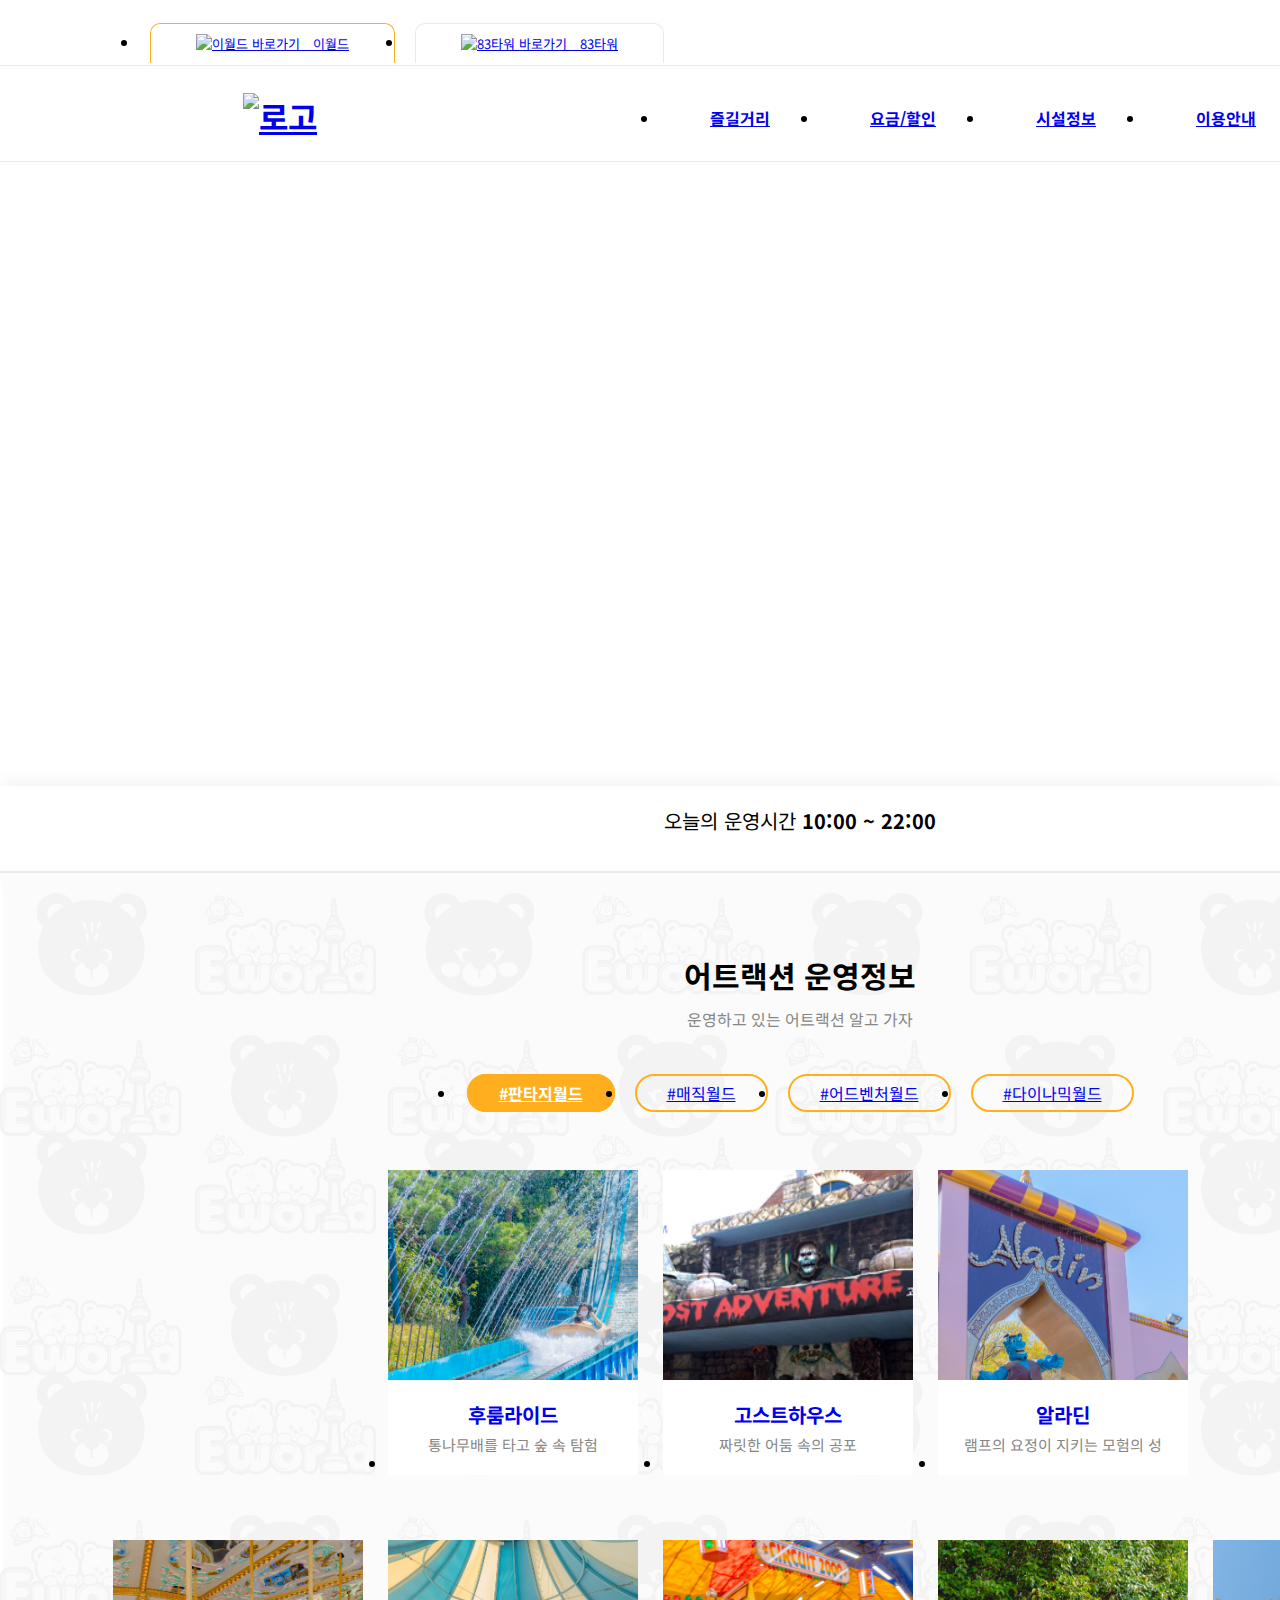
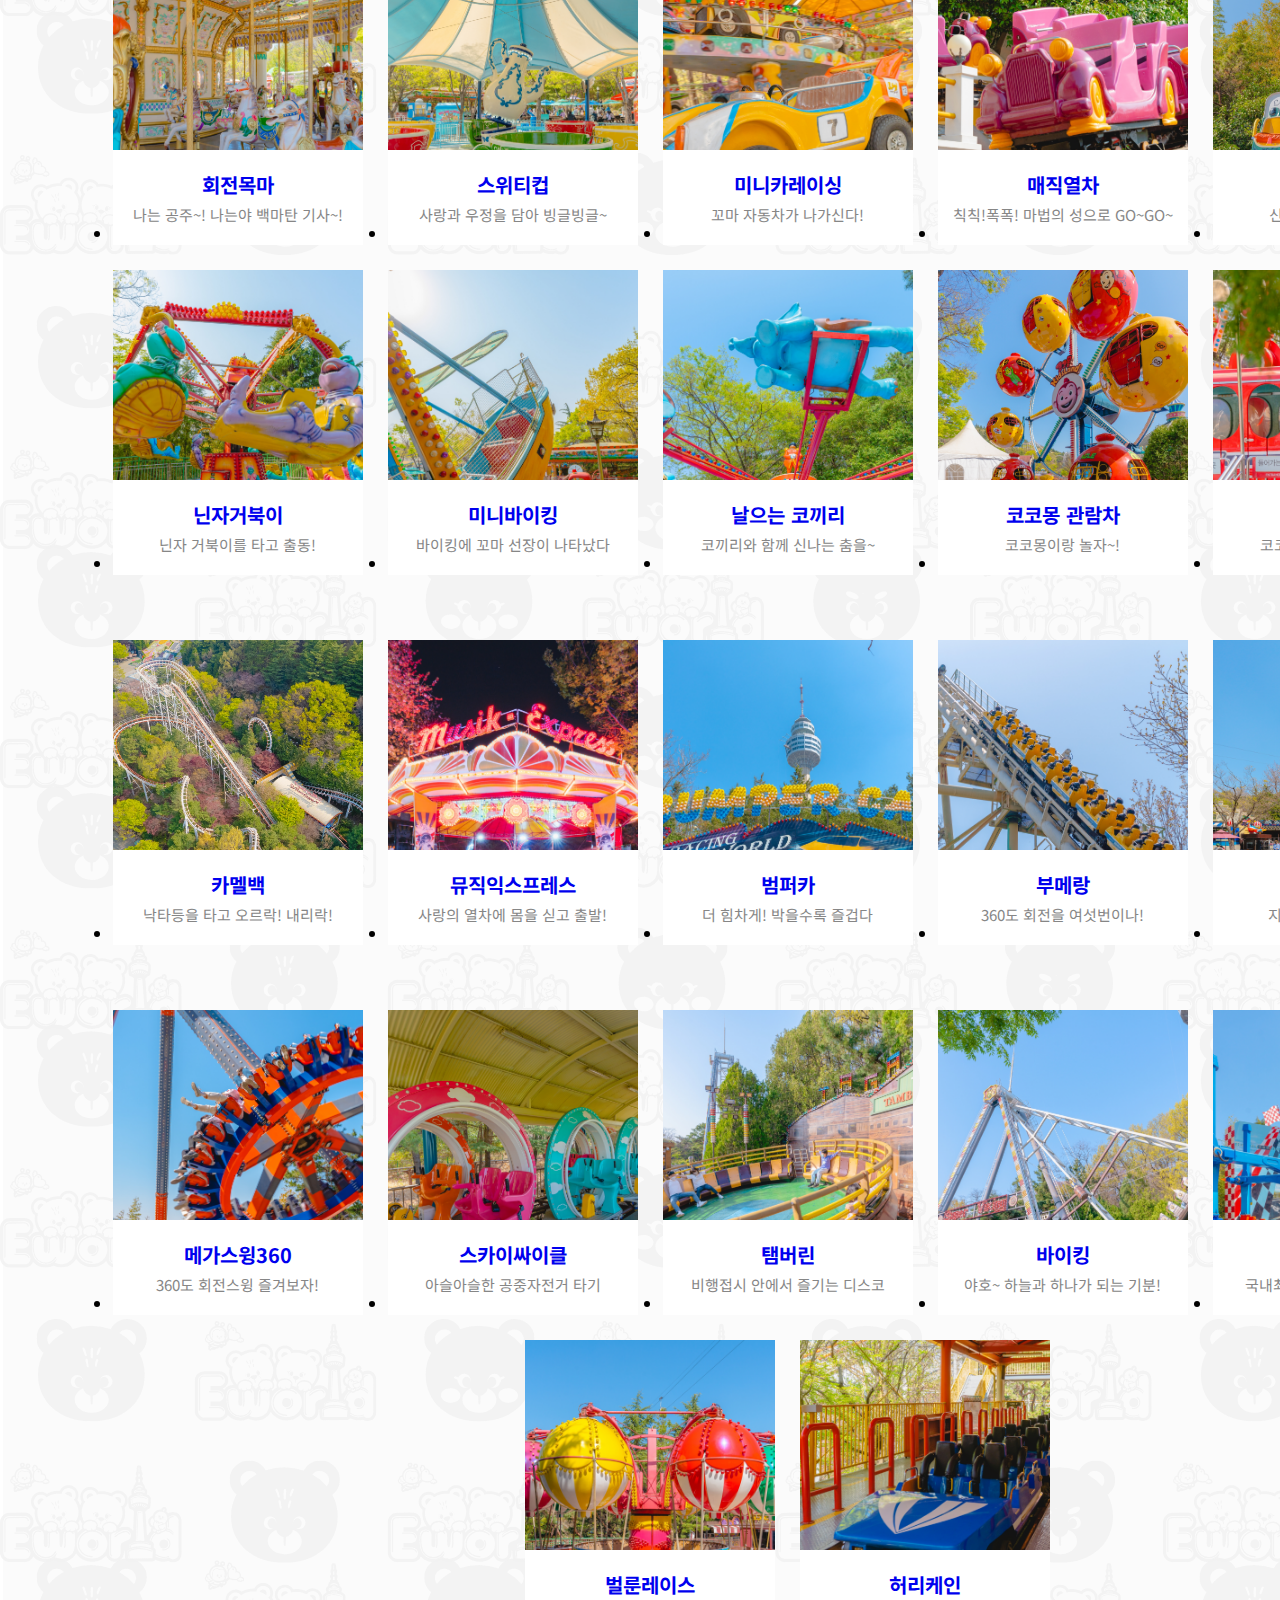
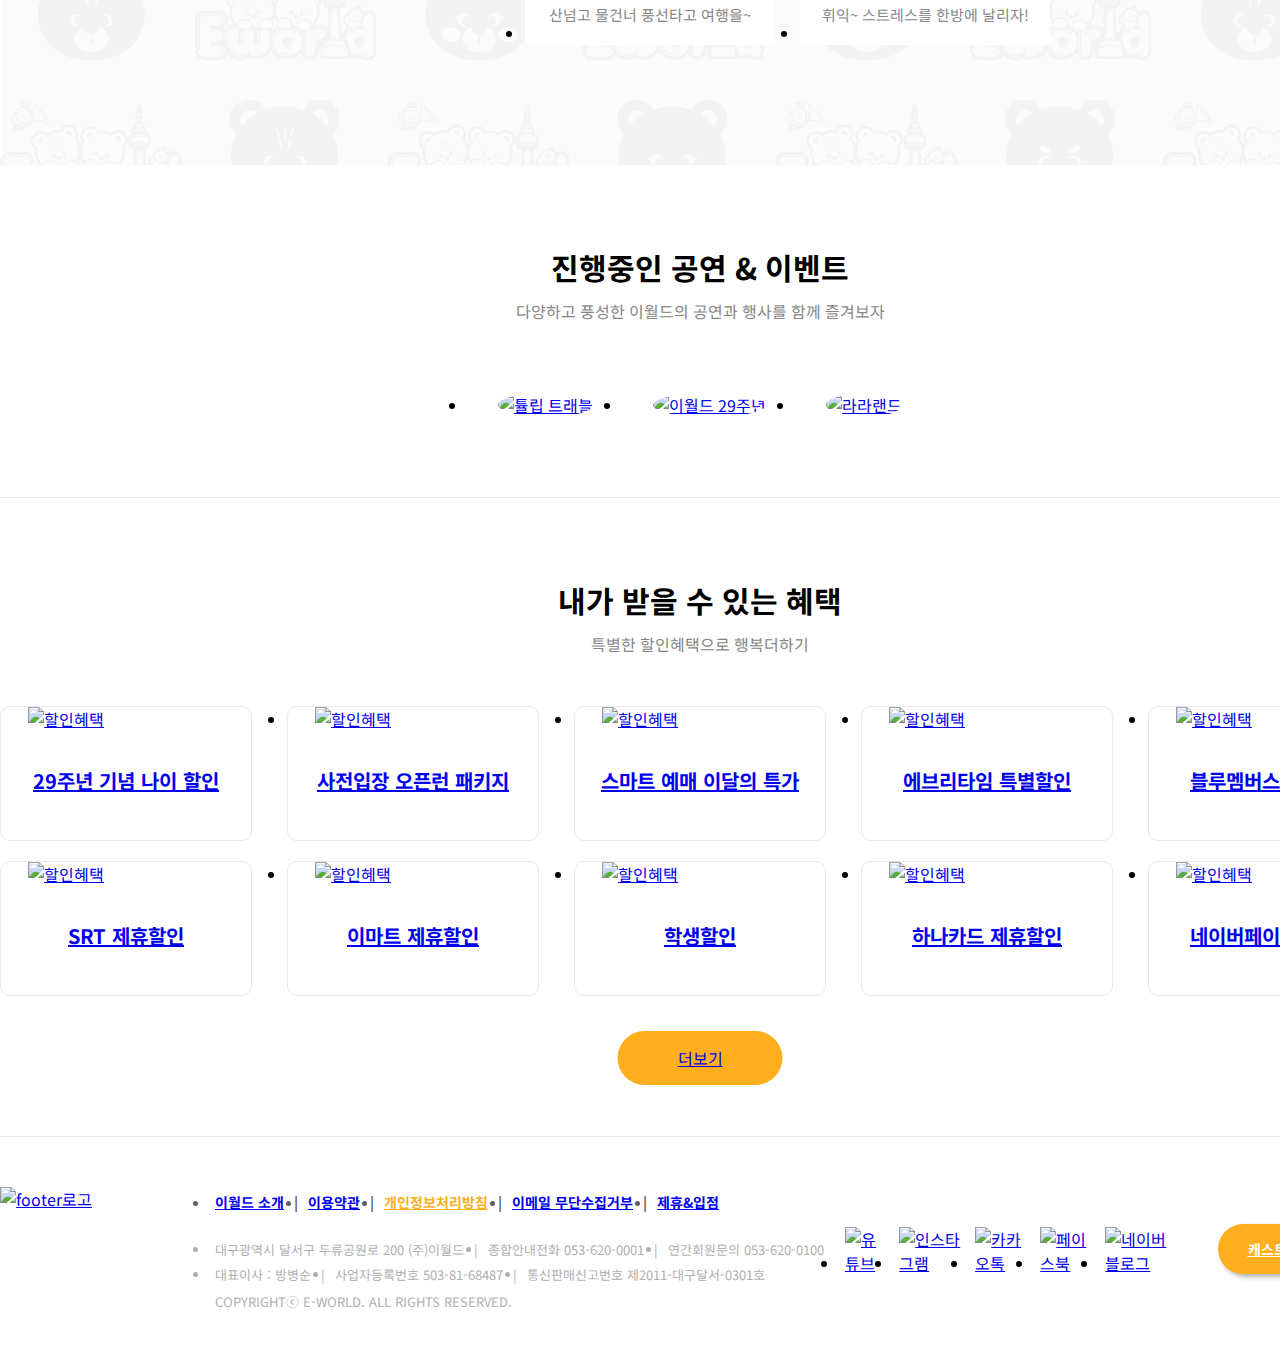
==== index.html @ 45907118 "main-page" ====
<!DOCTYPE html>
<html lang="ko">
  <head>
    <meta charset="UTF-8" />
    <meta name="viewport" content="width=device-width, initial-scale=1.0" />
    <title>Eworld</title>

    <!-- css -->
    <link rel="stylesheet" href="./css/Destyle.css" />
    <link rel="stylesheet" href="./css/style.css" />

    <!-- script -->
    <script src="./script/script.js"></script>

    <!-- font -->
    <link rel="preconnect" href="https://fonts.googleapis.com" />
    <link rel="preconnect" href="https://fonts.gstatic.com" crossorigin />
    <link href="https://fonts.googleapis.com/css2?family=Noto+Sans+KR:wght@100..900&family=Noto+Serif+KR&display=swap" rel="stylesheet" />
  </head>
  <body>
    <div id="wrap">
      <div id="h-tab-menu">
        <div class="h-tab-btn">
          <ul>
            <li>
              <a href="#" class="h-active"> <img src="./assert/header/eworldMenu.png" alt="이월드 바로가기" />　이월드 </a>
            </li>
            <li>
              <a href="#"> <img src="./assert/header/towerMenu.png" alt="83타워 바로가기" />　83타워 </a>
            </li>
          </ul>
        </div>
      </div>
      <header id="header">
        <h1 class="logo">
          <a href="#"><img src="./assert/header/logo.png" alt="로고" /></a>
        </h1>
        <nav class="nav">
          <ul>
            <li>
              <a href="#">즐길거리</a>
              <ul class="submenu">
                <li><a href="#">어트랙션</a></li>
                <li><a href="#">엔터테인먼트</a></li>
                <li><a href="#">공연&이벤트</a></li>
                <li><a href="#">불꽃쇼</a></li>
                <li><a href="#">주주팜</a></li>
              </ul>
            </li>
            <li>
              <a href="#">요금/할인</a>
              <ul class="submenu">
                <li><a href="#">이용요금</a></li>
                <li><a href="#">할인&혜택</a></li>
                <li><a href="#">연간회원</a></li>
              </ul>
            </li>
            <li>
              <a href="#">시설정보</a>
              <ul class="submenu">
                <li><a href="#">식음시설</a></li>
                <li><a href="#">기프트샵</a></li>
                <li><a href="#">편의시설</a></li>
              </ul>
            </li>
            <li>
              <a href="#">이용안내</a>
              <ul class="submenu">
                <li><a href="#">파크이용안내</a></li>
                <li><a href="#">운휴정보</a></li>
                <li><a href="#">교통/주차안내</a></li>
                <li><a href="#">공지사항</a></li>
                <li><a href="#">FAQ</a></li>
              </ul>
            </li>
          </ul>
        </nav>
        <div class="spot">
          <ul>
            <li>
              <a href="#">
                <img src="./assert/header/ticket.png" alt="예매하기" />
                <p>예매</p></a
              >
            </li>
            <li>
              <a href="#">
                <img src="./assert/header/people.png" alt="단체예약" />
                <p>단체</p></a
              >
            </li>
            <li>
              <a href="#">
                <img src="./assert/header/member-card.png" alt="연간회원" />
                <p>회원</p></a
              >
            </li>
          </ul>
        </div>
      </header>

      <!-- slider -->
      <section id="slider">
        <div class="sliderwrap">
          <div class="slider s1"></div>
          <div class="slider s2"></div>
          <div class="slider s3"></div>
          <div class="slider s4"></div>
          <div class="slider s5"></div>
        </div>
      </section>

      <!-- today -->
      <section id="today">
        <div class="today-text">
          <p>오늘의 운영시간 <span>10:00 ~ 22:00</span></p>
        </div>
      </section>

      <!-- attraction -->
      <div id="attraction-wrap">
        <section id="attraction">
          <h1>어트랙션 <span>운영정보</span></h1>
          <p>운영하고 있는 어트랙션 알고 가자</p>
          <div id="a-tab-menu">
            <div class="a-tab-btn">
              <ul>
                <li><a href="javascript:" class="a-active">#판타지월드</a></li>
                <li><a href="javascript:">#매직월드</a></li>
                <li><a href="javascript:">#어드벤처월드</a></li>
                <li><a href="javascript:">#다이나믹월드</a></li>
              </ul>
            </div>
            <div class="a-tab-cont">
              <div class="a-tab-cont1">
                <ul>
                  <li>
                    <a href="#">
                      <img src="./assert/attraction-fantasy/fantasy1.jpg" alt="판타지월드" />
                      <div class="a-text">
                        <h1>후룸라이드</h1>
                        <p>통나무배를 타고 숲 속 탐험</p>
                      </div>
                    </a>
                  </li>
                  <li>
                    <a href="#">
                      <img src="./assert/attraction-fantasy/fantasy2.png" alt="판타지월드" />
                      <div class="a-text">
                        <h1>고스트하우스</h1>
                        <p>짜릿한 어둠 속의 공포</p>
                      </div>
                    </a>
                  </li>
                  <li>
                    <a href="#">
                      <img src="./assert/attraction-fantasy/fantasy3.jpg" alt="판타지월드" />
                      <div class="a-text">
                        <h1>알라딘</h1>
                        <p>램프의 요정이 지키는 모험의 성</p>
                      </div>
                    </a>
                  </li>
                </ul>
              </div>
              <div class="a-tab-cont2">
                <ul>
                  <li>
                    <a href="#">
                      <img src="./assert/attraction-magic/magic1.jpg" alt="매직월드" />
                      <div class="a-text">
                        <h1>회전목마</h1>
                        <p>나는 공주~! 나는야 백마탄 기사~!</p>
                      </div>
                    </a>
                  </li>
                  <li>
                    <a href="#">
                      <img src="./assert/attraction-magic/magic2.jpg" alt="매직월드" />
                      <div class="a-text">
                        <h1>스위티컵</h1>
                        <p>사랑과 우정을 담아 빙글빙글~</p>
                      </div>
                    </a>
                  </li>
                  <li>
                    <a href="#">
                      <img src="./assert/attraction-magic/magic3.jpg" alt="매직월드" />
                      <div class="a-text">
                        <h1>미니카레이싱</h1>
                        <p>꼬마 자동차가 나가신다!</p>
                      </div>
                    </a>
                  </li>
                  <li>
                    <a href="#">
                      <img src="./assert/attraction-magic/magic4.jpg" alt="매직월드" />
                      <div class="a-text">
                        <h1>매직열차</h1>
                        <p>칙칙!폭폭! 마법의 성으로 GO~GO~</p>
                      </div>
                    </a>
                  </li>
                  <li>
                    <a href="#">
                      <img src="./assert/attraction-magic/magic5.jpg" alt="매직월드" />
                      <div class="a-text">
                        <h1>개구리점프</h1>
                        <p>신나는 개구리 등 타기</p>
                      </div>
                    </a>
                  </li>
                  <li>
                    <a href="#">
                      <img src="./assert/attraction-magic/magic6.jpg" alt="매직월드" />
                      <div class="a-text">
                        <h1>닌자거북이</h1>
                        <p>닌자 거북이를 타고 출동!</p>
                      </div>
                    </a>
                  </li>
                  <li>
                    <a href="#">
                      <img src="./assert/attraction-magic/magic7.jpg" alt="매직월드" />
                      <div class="a-text">
                        <h1>미니바이킹</h1>
                        <p>바이킹에 꼬마 선장이 나타났다</p>
                      </div>
                    </a>
                  </li>
                  <li>
                    <a href="#">
                      <img src="./assert/attraction-magic/magic8.jpg" alt="매직월드" />
                      <div class="a-text">
                        <h1>날으는 코끼리</h1>
                        <p>코끼리와 함께 신나는 춤을~</p>
                      </div>
                    </a>
                  </li>
                  <li>
                    <a href="#">
                      <img src="./assert/attraction-magic/magic9.jpg" alt="매직월드" />
                      <div class="a-text">
                        <h1>코코몽 관람차</h1>
                        <p>코코몽이랑 놀자~!</p>
                      </div>
                    </a>
                  </li>
                  <li>
                    <a href="#">
                      <img src="./assert/attraction-magic/magic10.jpg" alt="매직월드" />
                      <div class="a-text">
                        <h1>코코몽 비행선</h1>
                        <p>코코몽과 함께 날아보자~</p>
                      </div>
                    </a>
                  </li>
                </ul>
              </div>
              <div class="a-tab-cont3">
                <ul>
                  <li>
                    <a href="#">
                      <img src="./assert/attraction-adventure/adventure1.jpg" alt="어드벤처월드" />
                      <div class="a-text">
                        <h1>카멜백</h1>
                        <p>낙타등을 타고 오르락! 내리락!</p>
                      </div>
                    </a>
                  </li>
                  <li>
                    <a href="#">
                      <img src="./assert/attraction-adventure/adventure2.jpg" alt="어드벤처월드" />
                      <div class="a-text">
                        <h1>뮤직익스프레스</h1>
                        <p>사랑의 열차에 몸을 싣고 출발!</p>
                      </div>
                    </a>
                  </li>
                  <li>
                    <a href="#">
                      <img src="./assert/attraction-adventure/adventure3.jpg" alt="어드벤처월드" />
                      <div class="a-text">
                        <h1>범퍼카</h1>
                        <p>더 힘차게! 박을수록 즐겁다</p>
                      </div>
                    </a>
                  </li>
                  <li>
                    <a href="#">
                      <img src="./assert/attraction-adventure/adventure4.jpg" alt="어드벤처월드" />
                      <div class="a-text">
                        <h1>부메랑</h1>
                        <p>360도 회전을 여섯번이나!</p>
                      </div>
                    </a>
                  </li>
                  <li>
                    <a href="#">
                      <img src="./assert/attraction-adventure/adventure5.jpg" alt="어드벤처월드" />
                      <div class="a-text">
                        <h1>제트레이스</h1>
                        <p>지구는 우리가 지킨다!</p>
                      </div>
                    </a>
                  </li>
                </ul>
              </div>
              <div class="a-tab-cont4">
                <ul>
                  <li>
                    <a href="#">
                      <img src="./assert/attraction-dynamic/dynamic1.jpg" alt="다이나믹월드" />
                      <div class="a-text">
                        <h1>메가스윙360</h1>
                        <p>360도 회전스윙 즐겨보자!</p>
                      </div>
                    </a>
                  </li>
                  <li>
                    <a href="#">
                      <img src="./assert/attraction-dynamic/dynamic2.jpg" alt="다이나믹월드" />
                      <div class="a-text">
                        <h1>스카이싸이클</h1>
                        <p>아슬아슬한 공중자전거 타기</p>
                      </div>
                    </a>
                  </li>
                  <li>
                    <a href="#">
                      <img src="./assert/attraction-dynamic/dynamic3.jpg" alt="다이나믹월드" />
                      <div class="a-text">
                        <h1>탬버린</h1>
                        <p>비행접시 안에서 즐기는 디스코</p>
                      </div>
                    </a>
                  </li>
                  <li>
                    <a href="#">
                      <img src="./assert/attraction-dynamic/dynamic4.jpg" alt="다이나믹월드" />
                      <div class="a-text">
                        <h1>바이킹</h1>
                        <p>야호~ 하늘과 하나가 되는 기분!</p>
                      </div>
                    </a>
                  </li>
                  <li>
                    <a href="#">
                      <img src="./assert/attraction-dynamic/dynamic5.jpg" alt="다이나믹월드" />
                      <div class="a-text">
                        <h1>에어레이스</h1>
                        <p>국내최초 입체회전 비행 상륙!</p>
                      </div>
                    </a>
                  </li>
                  <li>
                    <a href="#">
                      <img src="./assert/attraction-dynamic/dynamic6.jpg" alt="다이나믹월드" />
                      <div class="a-text">
                        <h1>벌룬레이스</h1>
                        <p>산넘고 물건너 풍선타고 여행을~</p>
                      </div>
                    </a>
                  </li>
                  <li>
                    <a href="#">
                      <img src="./assert/attraction-dynamic/dynamic7.jpg" alt="다이나믹월드" />
                      <div class="a-text">
                        <h1>허리케인</h1>
                        <p>휘익~ 스트레스를 한방에 날리자!</p>
                      </div>
                    </a>
                  </li>
                </ul>
              </div>
            </div>
          </div>
        </section>
      </div>

      <!-- event -->
      <section id="event">
        <h1>진행중인 <span>공연 & 이벤트</span></h1>
        <p>다양하고 풍성한 이월드의 공연과 행사를 함께 즐겨보자</p>
        <ul class="event">
          <li>
            <a href="#">
              <img src="./assert/event/event1.png" alt="튤립 트래블" />
              <div class="background"></div>
              <div class="event-text">
                <h1>튤립 트래블</h1>
                <p>튤립이 활짝핀 이월드로<br />여행을 떠나봐요!</p>
              </div>
            </a>
          </li>
          <li>
            <a href="#">
              <img src="./assert/event/event2.png" alt="이월드 29주년" />
              <div class="background"></div>
              <div class="event-text">
                <h1>이월드 29주년</h1>
                <p>DREAMS COME TRUE</p>
              </div>
            </a>
          </li>
          <li>
            <a href="#">
              <img src="./assert/event/event3.png" alt="라라랜드" />
              <div class="background"></div>
              <div class="event-text">
                <h1>라라랜드</h1>
                <p>라라와 함께 사랑스러운<br />라라랜드로 떠나볼까요?</p>
              </div>
            </a>
          </li>
        </ul>
      </section>

      <!-- discount -->
      <div id="discount-wrap">
        <section id="discount">
          <h1>내가 받을 수 있는 <span>혜택</span></h1>
          <p>특별한 할인혜택으로 행복더하기</p>
          <ul>
            <li>
              <a href="#">
                <img src="./assert/discount/discount1.png" alt="할인혜택" /><br />
                <div class="background">
                  <h1>29주년 기념 나이 할인</h1>
                </div>
              </a>
            </li>
            <li>
              <a href="#">
                <img src="./assert/discount/discount2.png" alt="할인혜택" /><br />
                <div class="background">
                  <h1>사전입장 오픈런 패키지</h1>
                </div>
              </a>
            </li>
            <li>
              <a href="#">
                <img src="./assert/discount/discount3.png" alt="할인혜택" /><br />
                <div class="background">
                  <h1>스마트 예매 이달의 특가</h1>
                </div>
              </a>
            </li>
            <li>
              <a href="#">
                <img src="./assert/discount/discount4.png" alt="할인혜택" /><br />
                <div class="background">
                  <h1>에브리타임 특별할인</h1>
                </div>
              </a>
            </li>
            <li>
              <a href="#">
                <img src="./assert/discount/discount5.png" alt="할인혜택" /><br />
                <div class="background">
                  <h1>블루멤버스 제휴할인</h1>
                </div>
              </a>
            </li>
            <li>
              <a href="#">
                <img src="./assert/discount/discount6.png" alt="할인혜택" /><br />
                <div class="background">
                  <h1>SRT 제휴할인</h1>
                </div>
              </a>
            </li>
            <li>
              <a href="#">
                <img src="./assert/discount/discount7.png" alt="할인혜택" /><br />
                <div class="background">
                  <h1>이마트 제휴할인</h1>
                </div>
              </a>
            </li>
            <li>
              <a href="#">
                <img src="./assert/discount/discount8.png" alt="할인혜택" /><br />
                <div class="background">
                  <h1>학생할인</h1>
                </div>
              </a>
            </li>
            <li>
              <a href="#">
                <img src="./assert/discount/discount9.png" alt="할인혜택" /><br />
                <div class="background">
                  <h1>하나카드 제휴할인</h1>
                </div>
              </a>
            </li>
            <li>
              <a href="#">
                <img src="./assert/discount/discount10.png" alt="할인혜택" /><br />
                <div class="background">
                  <h1>네이버페이 결제할인</h1>
                </div>
              </a>
            </li>
          </ul>
          <a href="#" class="button">더보기</a>
        </section>
      </div>

      <!-- footer -->
      <div id="footer-wrap">
        <footer id="footer">
          <div class="footer1">
            <a href="#"><img src="./assert/footer/logo_f.png" alt="footer로고" /></a>
          </div>
          <div class="footer2">
            <div class="footer2-1">
              <ul>
                <li><a href="#">이월드 소개</a></li>
                <li><a href="#">이용약관</a></li>
                <li><a href="#" class="color">개인정보처리방침</a></li>
                <li><a href="#">이메일 무단수집거부</a></li>
                <li><a href="#">제휴&입점</a></li>
              </ul>
            </div>
            <div class="footer2-2">
              <ul>
                <li>대구광역시 달서구 두류공원로 200 (주)이월드</li>
                <li>종합안내전화 053-620-0001</li>
                <li>연간회원문의 053-620-0100</li>
              </ul>
              <ul>
                <li>대표이사 : 방병순</li>
                <li>사업자등록번호 503-81-68487</li>
                <li>통신판매신고번호 제2011-대구달서-0301호</li>
              </ul>
              <p>COPYRIGHTⓒ E-WORLD. ALL RIGHTS RESERVED.</p>
            </div>
          </div>
          <div class="footer3">
            <ul>
              <li>
                <a target="_blank" href="https://www.youtube.com/%EC%9D%B4%EC%9B%94%EB%93%9CEWORLD">
                  <img src="./assert/footer/youtube.png" alt="유튜브" />
                </a>
              </li>
              <li>
                <a target="_blank" href="https://www.instagram.com/eworld.official">
                  <img src="./assert/footer/instagram.png" alt="인스타그램" />
                </a>
              </li>
              <li>
                <a target="_blank" href="https://pf.kakao.com/_jxnxjdM">
                  <img src="./assert/footer/kakao-talk.png" alt="카카오톡" />
                </a>
              </li>
              <li>
                <a target="_blank" href="https://www.facebook.com/eworld.dg">
                  <img src="./assert/footer/facebook.png" alt="페이스북" />
                </a>
              </li>
              <li>
                <a target="_blank" href="https://blog.naver.com/eworld_dg">
                  <img src="./assert/footer/blog.png" alt="네이버 블로그" />
                </a>
              </li>
            </ul>
          </div>
          <div class="footer4">
            <a href="#">캐스트 지원하기</a>
          </div>
        </footer>
      </div>
    </div>
  </body>
</html>
---- css/style.css ----
* {
  margin: 0;
  padding: 0;
  font-family: 'Noto Sans KR';
}
#wrap {
  width: 100%;
}

#h-tab-menu .h-tab-btn ul {
  display: flex;
  padding: 30px 0px 11px 140px;
  box-sizing: border-box;
  border-bottom: 1px solid #e9e9e9;
}
#h-tab-menu .h-tab-btn ul li {
  padding: 0px 10px;
}
#h-tab-menu .h-tab-btn ul li a {
  border-top: 1px solid #e9e9e9;
  border-left: 1px solid #e9e9e9;
  border-right: 1px solid #e9e9e9;
  border-top-left-radius: 10px;
  border-top-right-radius: 10px;
  padding: 10px 45px;
  font-size: small;
}
#h-tab-menu .h-tab-btn ul li a.h-active {
  border-top: 1px solid #ffaf1d;
  border-left: 1px solid #ffaf1d;
  border-right: 1px solid #ffaf1d;
}

#header {
  width: 1900px;
  height: 100px;
  margin: 0 auto;
  display: flex;
}
#header::after {
  content: '';
  width: 100%;
  height: 0px;
  background-color: #fff;
  position: absolute;
  left: 0;
  top: 161px;
  border-top: 1px solid #e9e9e9;
  z-index: 1;
  transition: all 0.6s;
}
#header.on::after {
  height: 190px;
}
.logo {
  width: 20%;
  height: 100%;
  display: flex;
  justify-content: center;
  align-items: center;
  padding-left: 100px;
}
.logo img {
  width: 200px;
}
.nav {
  width: 50%;
  height: 100%;
  z-index: 1000;
}
.nav > ul {
  display: flex;
  padding-top: 30px;
  padding-left: 200px;
}
.nav > ul > li {
  position: relative;
}
.nav > ul > li > a {
  display: block;
  padding: 10px 50px;
  font-weight: bold;
}
.nav > ul > li > ul {
  position: absolute;
  left: 0;
  top: 90px;
  width: 100%;
  text-align: left;
  padding-left: 45px;
  display: none;
}
.nav > ul > li > ul > li > a {
  display: block;
  padding: 5px;
  font-size: 14px;
}
.nav > ul > li > ul > li > a:hover {
  color: #ffaf1d;
}

.spot {
  width: 30%;
  height: 100%;
}
.spot img {
  width: 40px;
}
.spot > ul {
  display: flex;
  justify-content: center;
  padding-top: 15px;
  padding-right: 100px;
}
.spot > ul > li {
  padding: 0px 30px;
}
.spot p {
  color: #ffaf1d;
  display: flex;
  justify-content: center;
  padding-top: 5px;
}

/* slider */
#slider {
  width: 100%;
  height: 620px;
  overflow: hidden;
}
.sliderwrap {
  width: 600%;
  height: 100%;
  display: flex;
}
.sliderwrap .slider {
  width: 100%;
  height: 100%;
  background-position: center;
  background-repeat: no-repeat;
  background-size: cover;
}
.sliderwrap .slider.s1 {
  background-image: url(../assert/slider/slider1.png);
}
.sliderwrap .slider.s2 {
  background-image: url(../assert/slider/slider2.png);
}
.sliderwrap .slider.s3 {
  background-image: url(../assert/slider/slider3.png);
}
.sliderwrap .slider.s4 {
  background-image: url(../assert/slider/slider4.png);
}
.sliderwrap .slider.s5 {
  background-image: url(../assert/slider/slider5.png);
}

/* today */
#today {
  width: 100%;
  height: 65px;
  margin: 0 auto;
  padding-top: 20px;
  border-bottom: 2px solid #e9e9e9;
  box-shadow: 1px 1px 20px #e9e9e9;
}
.today-text {
  width: 1600px;
  height: 100%;
  margin: 0 auto;
}
#today p {
  text-align: center;
  font-size: 20px;
}
#today span {
  font-weight: bold;
}

/* attraction */
#attraction-wrap {
  width: 100%;
  background-image: url(../assert/discount.svg);
}
#attraction {
  width: 1600px;
  height: auto;
  margin: 0 auto;
  padding-top: 80px;
  padding-bottom: 120px;
}
#attraction h1 {
  font-size: 30px;
  text-align: center;
}
#attraction span {
  font-weight: bold;
}
#attraction p {
  text-align: center;
  padding-top: 10px;
  color: #868686;
}
#a-tab-menu .a-tab-btn ul {
  display: flex;
  justify-content: center;
  padding-top: 50px;
}
#a-tab-menu .a-tab-btn ul li {
  padding: 0px 10px;
}
#a-tab-menu .a-tab-btn ul li a {
  border: 2px solid #ffaf1d;
  border-radius: 50px;
  padding: 5px 30px;
}
#a-tab-menu .a-tab-btn ul li a.a-active {
  background-color: #ffaf1d;
  font-weight: bold;
  color: #fff;
}

#a-tab-menu .a-tab-cont ul {
  display: flex;
  flex-wrap: wrap;
  justify-content: center;
  padding-top: 40px;
}
#a-tab-menu .a-tab-cont ul li {
  padding-right: 25px;
  padding-top: 25px;
  position: relative;
}
#a-tab-menu .a-tab-cont ul li a:hover {
  .a-text {
    background-color: #ffaf1d;
    box-shadow: 1px 1px 3px #e9e9e9;
  }
}
#a-tab-menu .a-tab-cont img {
  width: 250px;
  height: 300px;
  object-fit: cover;
}
#a-tab-menu .a-tab-cont .a-text {
  position: absolute;
  left: 0;
  bottom: 0;
  text-align: center;
  width: 250px;
  padding: 20px 0px;
  background-color: #fff;
}
#a-tab-menu .a-tab-cont .a-text h1 {
  font-size: 20px;
  font-weight: bold;
}
#a-tab-menu .a-tab-cont .a-text p {
  font-size: 15px;
  padding-top: 5px;
}

/* event */
#event {
  width: 1400px;
  height: auto;
  margin: 0 auto;
  padding-top: 80px;
  padding-bottom: 80px;
  position: relative;
  border-bottom: 1px solid #e9e9e9;
}
#event h1 {
  font-size: 30px;
  text-align: center;
}
#event span {
  font-weight: bold;
}
#event p {
  text-align: center;
  padding-top: 10px;
  color: #868686;
}
#event ul {
  display: flex;
  padding-top: 70px;
  justify-content: center;
}
#event ul li {
  padding: 0px 30px;
  position: relative;
}
#event img {
  width: 400px;
  height: 400px;
  object-fit: cover;
  border-radius: 50%;
}
#event .background {
  width: 400px;
  height: 400px;
  border-radius: 50%;
  background-color: #ffaf1d;
  position: absolute;
  left: 30px;
  top: 0;
  opacity: 0;
}
#event .event-text {
  display: none;
}
#event .event-text h1 {
  font-size: 20px;
  font-weight: bold;
  position: absolute;
  left: 50%;
  top: 45%;
  transform: translate(-50%, -50%);
  color: #fff;
}
#event .event-text p {
  font-size: 20px;
  color: #fff;
  position: absolute;
  left: 50%;
  top: 55%;
  transform: translate(-50%, -50%);
  font-size: 18px;
}
#event .event li:hover {
  .background {
    opacity: 0.7;
  }
  .event-text {
    display: block;
  }
}

/* discount */
#discount-wrap {
  width: 100%;
}
#discount {
  width: 1400px;
  height: auto;
  margin: 0 auto;
  padding-top: 80px;
  padding-bottom: 80px;
  position: relative;
}
#discount h1 {
  font-size: 30px;
  text-align: center;
}
#discount span {
  font-weight: bold;
}
#discount p {
  text-align: center;
  padding-top: 10px;
  color: #868686;
}
#discount ul {
  display: flex;
  flex-wrap: wrap;
  justify-content: space-between;
  padding-top: 50px;
}
#discount ul li {
  border: 1px solid #e9e9e9;
  border-radius: 10px;
  background-color: #fff;
  padding-bottom: 20px;
  margin-bottom: 20px;
}
#discount ul li:hover {
  box-shadow: 0px 0px 20px #ffaf1d;
}
#discount ul li a {
  padding: 0px 27px;
}
#discount img {
  width: 200px;
}
#discount .background {
  width: 250px;
  height: 65px;
  background-color: #fff;
}
#discount .background h1 {
  font-size: 20px;
  text-align: center;
  padding: 35px 0px;
  font-weight: bold;
}
#discount a.button {
  background-color: #ffaf1d;
  padding: 15px 60px;
  border-radius: 30px;
  position: absolute;
  left: 50%;
  transform: translateX(-50%);
  margin-top: 15px;
}

/* footer */
#footer-wrap {
  border-top: 1px solid #e9e9e9;
  margin-top: 40px;
}
#footer {
  width: 1400px;
  height: auto;
  margin: 50px auto;
  display: flex;
}
.footer1 {
  width: 15%;
}
.footer1 img {
  width: 160px;
}
.footer2 {
  width: 45%;
}
.footer2-1 ul {
  display: flex;
  font-weight: bold;
  font-size: 14px;
  color: #5e5e5e;
}
.footer2-1 ul li {
  padding: 5px;
}
.footer2-1 ul li::after {
  content: '|';
  margin-left: 10px;
}
.footer2-1 ul li:last-child::after {
  content: '';
}
.footer2-1 .color {
  color: #ffaf1d;
}
.footer2-2 {
  font-size: 13px;
  color: #afafaf;
  padding-top: 20px;
}
.footer2-2 ul {
  display: flex;
}
.footer2-2 ul li {
  padding: 3px 5px;
}
.footer2-2 ul li::after {
  content: '|';
  margin-left: 10px;
}
.footer2-2 ul li:last-child::after {
  content: '';
}
.footer2-2 p {
  padding-top: 5px;
  padding-left: 5px;
}
.footer3 {
  width: 25%;
}
.footer3 img {
  width: 30px;
}
.footer3 ul {
  display: flex;
  justify-content: center;
  padding-top: 40px;
}
.footer3 ul li {
  padding: 0px 5px;
}
.footer4 {
  width: 15%;
  display: flex;
  justify-content: center;
  align-items: center;
}
.footer4 a {
  background-color: #ffaf1d;
  padding: 15px 30px;
  color: #fff;
  border-radius: 30px;
  font-weight: 700;
  font-size: 14px;
  box-shadow: 3px 3px 5px #b3b3b3;
}
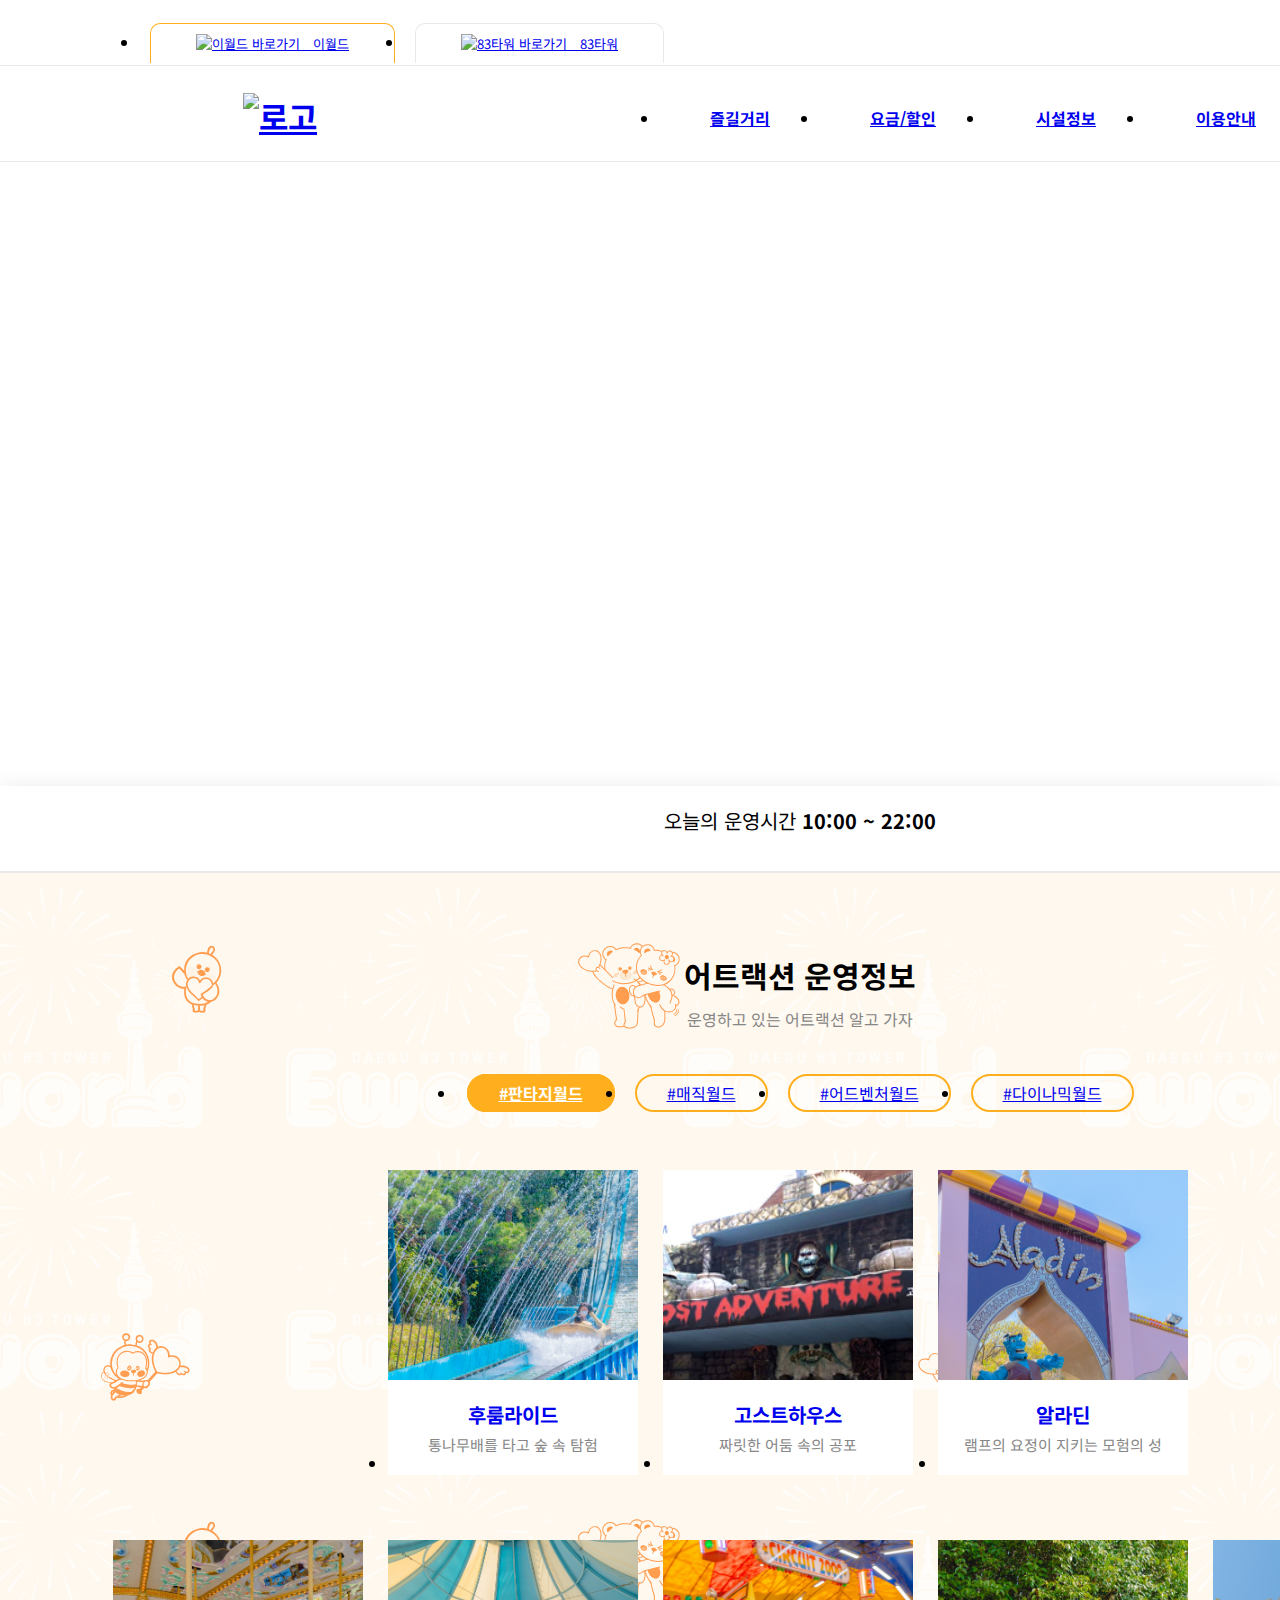
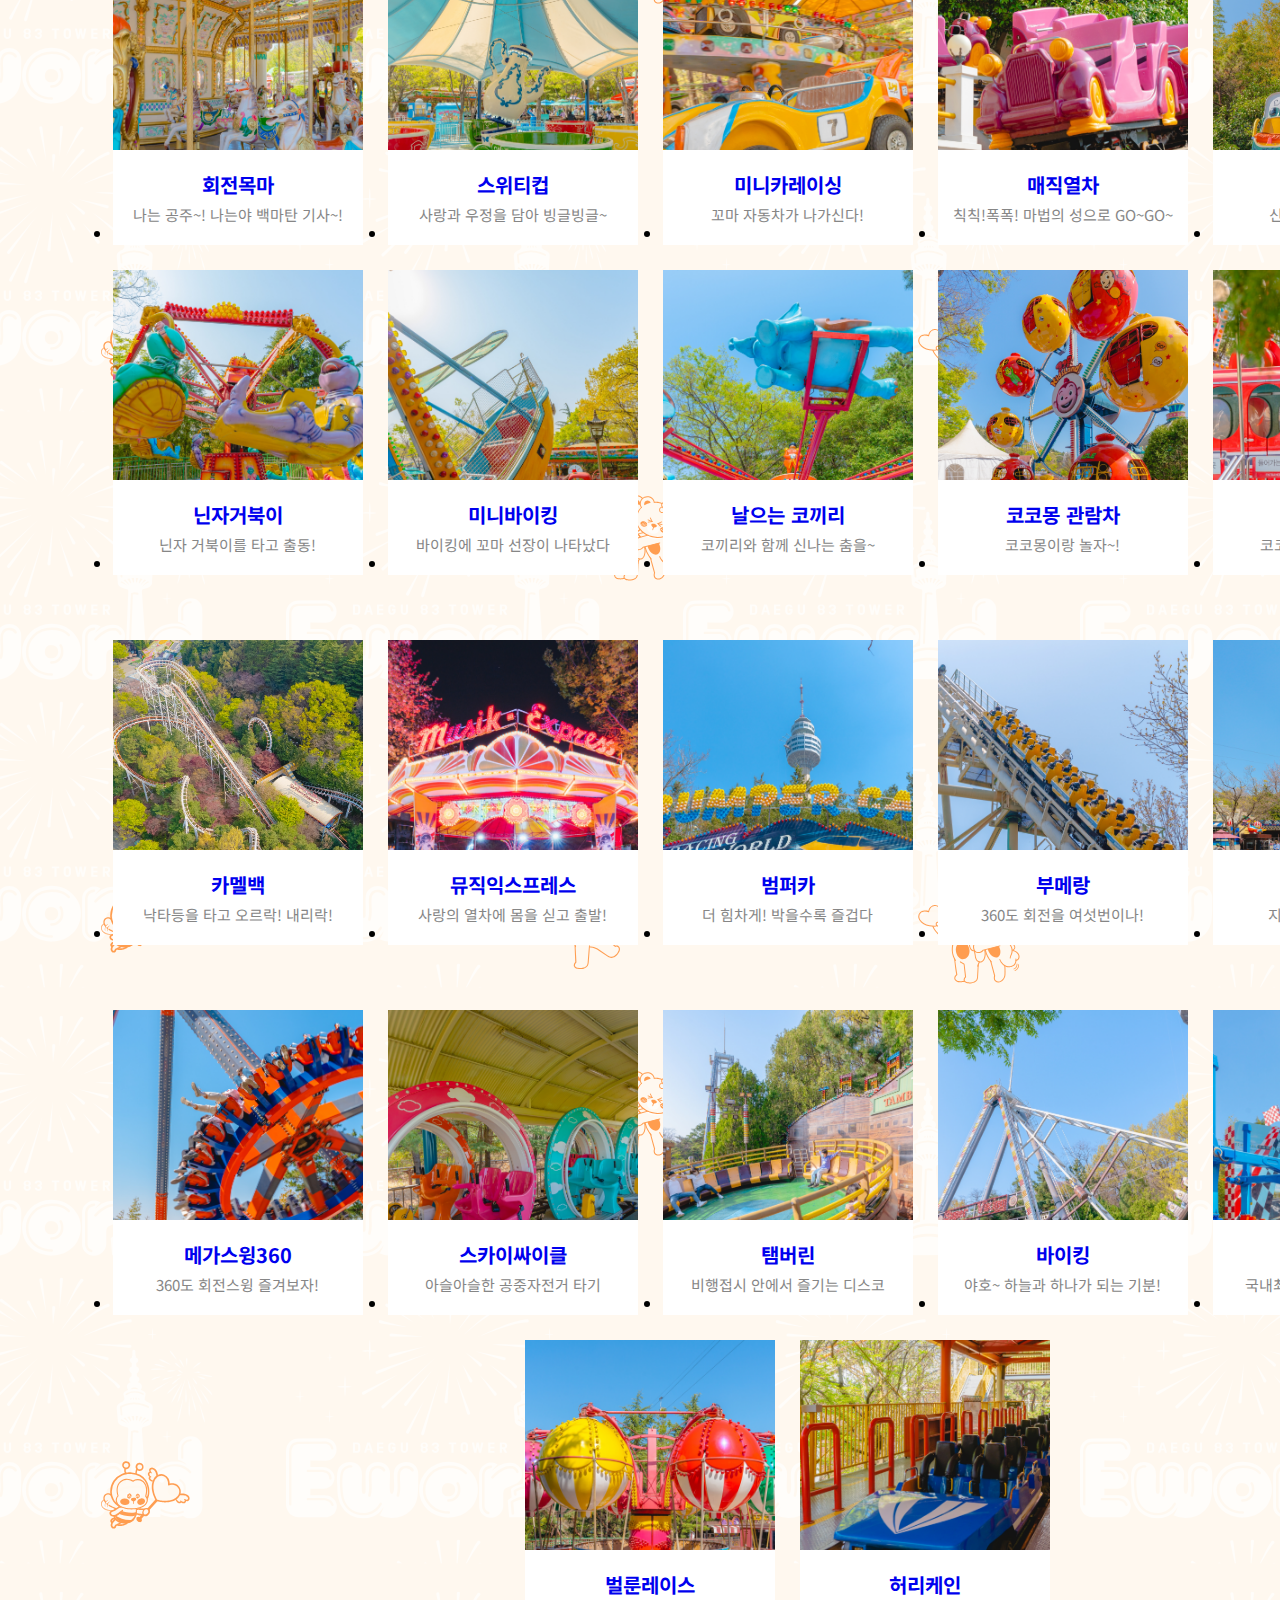
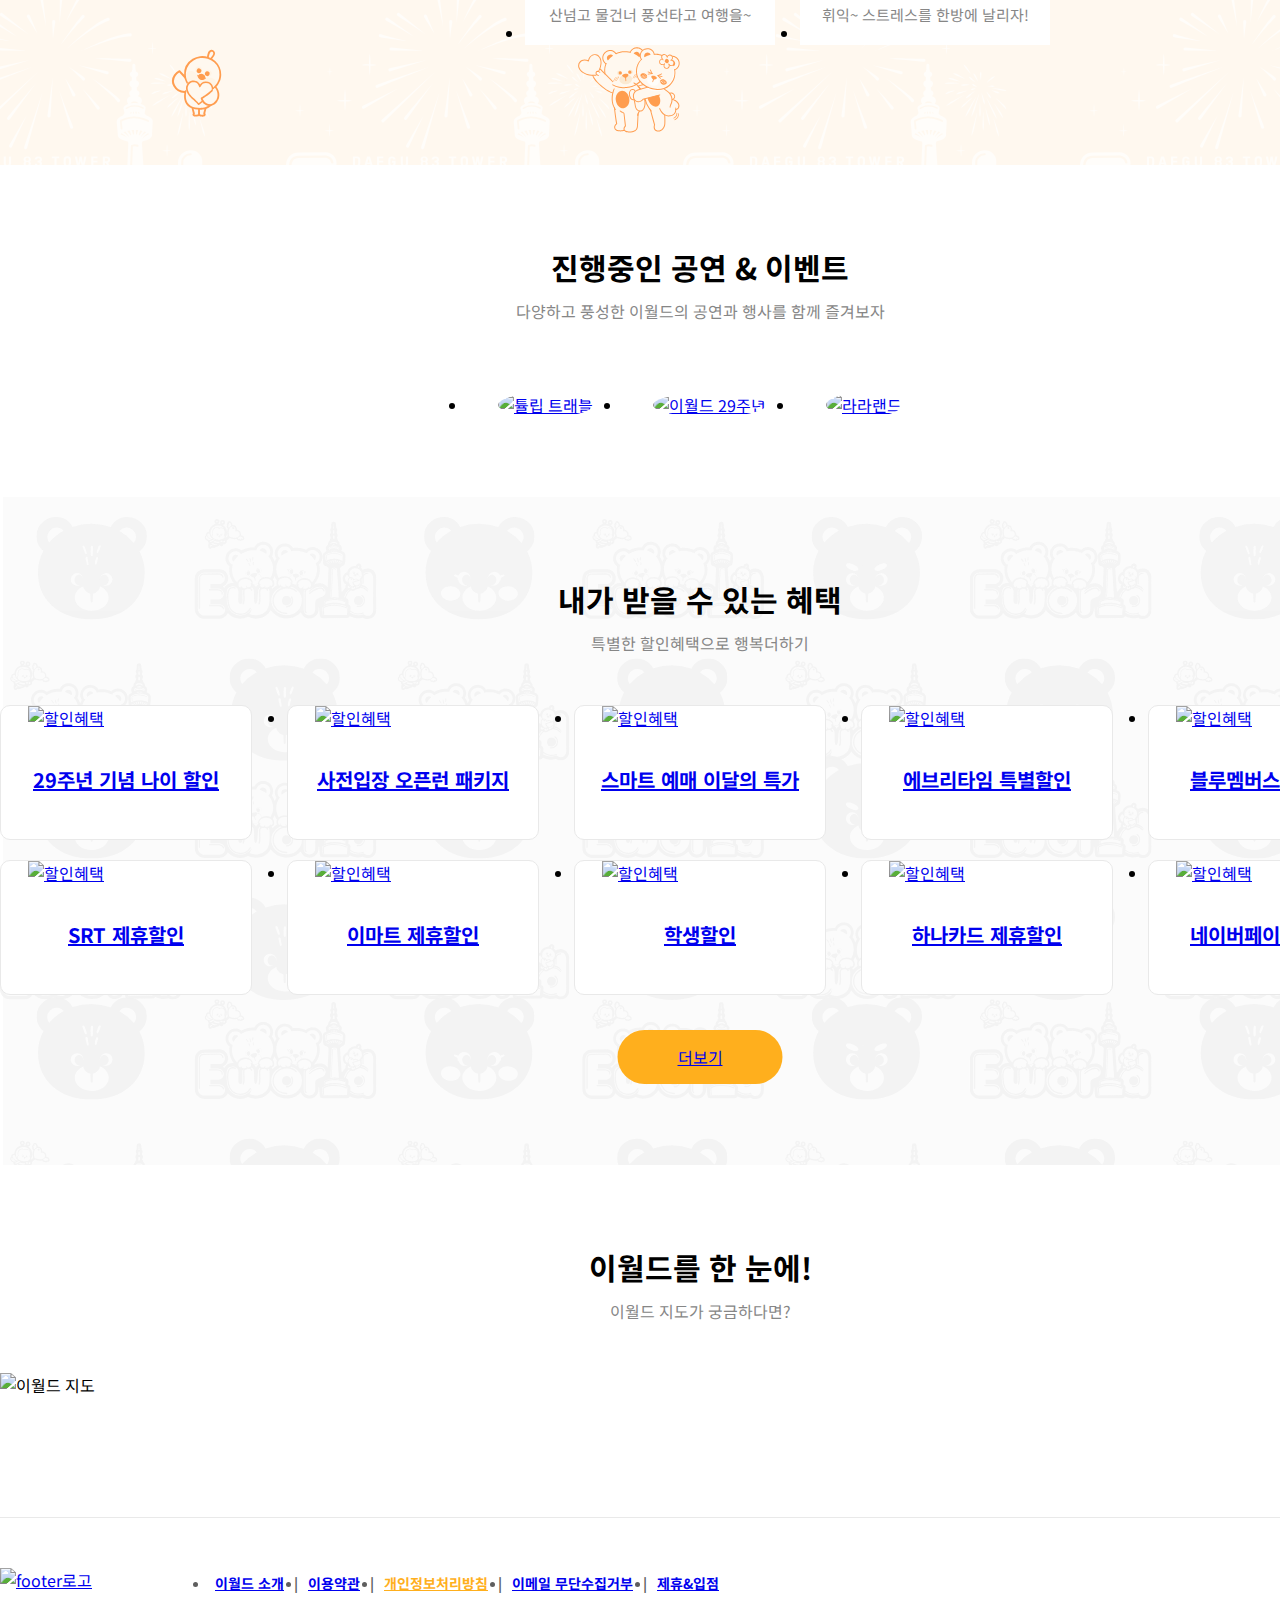
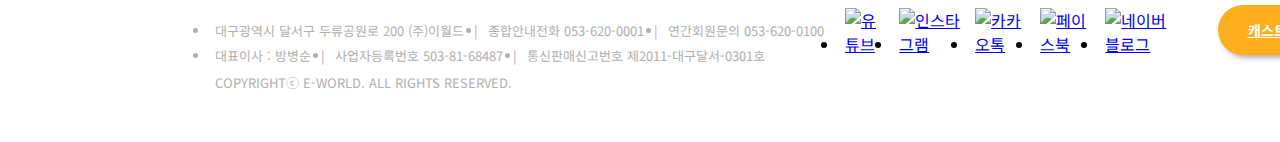
==== commit 8c1e930c: "main-page" ====
--- a/index.html
+++ b/index.html
@@ -506,6 +506,13 @@
           <a href="#" class="button">더보기</a>
         </section>
       </div>
+
+      <!-- map -->
+      <section id="map">
+        <h1>이월드를 <span>한 눈에!</span></h1>
+        <p>이월드 지도가 궁금하다면?</p>
+        <img src="./assert/map/guideMap.jpg" alt="이월드 지도" />
+      </section>
 
       <!-- footer -->
       <div id="footer-wrap">
--- a/css/style.css
+++ b/css/style.css
@@ -181,7 +181,8 @@
 /* attraction */
 #attraction-wrap {
   width: 100%;
-  background-image: url(../assert/discount.svg);
+
+  background-image: url(../assert/news.svg);
 }
 #attraction {
   width: 1600px;
@@ -269,7 +270,6 @@
   padding-top: 80px;
   padding-bottom: 80px;
   position: relative;
-  border-bottom: 1px solid #e9e9e9;
 }
 #event h1 {
   font-size: 30px;
@@ -341,13 +341,14 @@
 /* discount */
 #discount-wrap {
   width: 100%;
+  background-image: url(../assert/discount.svg);
 }
 #discount {
   width: 1400px;
   height: auto;
   margin: 0 auto;
   padding-top: 80px;
-  padding-bottom: 80px;
+  padding-bottom: 150px;
   position: relative;
 }
 #discount h1 {
@@ -403,6 +404,32 @@
   left: 50%;
   transform: translateX(-50%);
   margin-top: 15px;
+}
+
+/* map */
+#map {
+  width: 1400px;
+  height: auto;
+  margin: 0 auto;
+  padding-top: 80px;
+  padding-bottom: 80px;
+  position: relative;
+}
+#map h1 {
+  font-size: 30px;
+  text-align: center;
+}
+#map span {
+  font-weight: bold;
+}
+#map p {
+  text-align: center;
+  padding-top: 10px;
+  color: #868686;
+}
+#map img {
+  width: 100%;
+  padding-top: 50px;
 }
 
 /* footer */
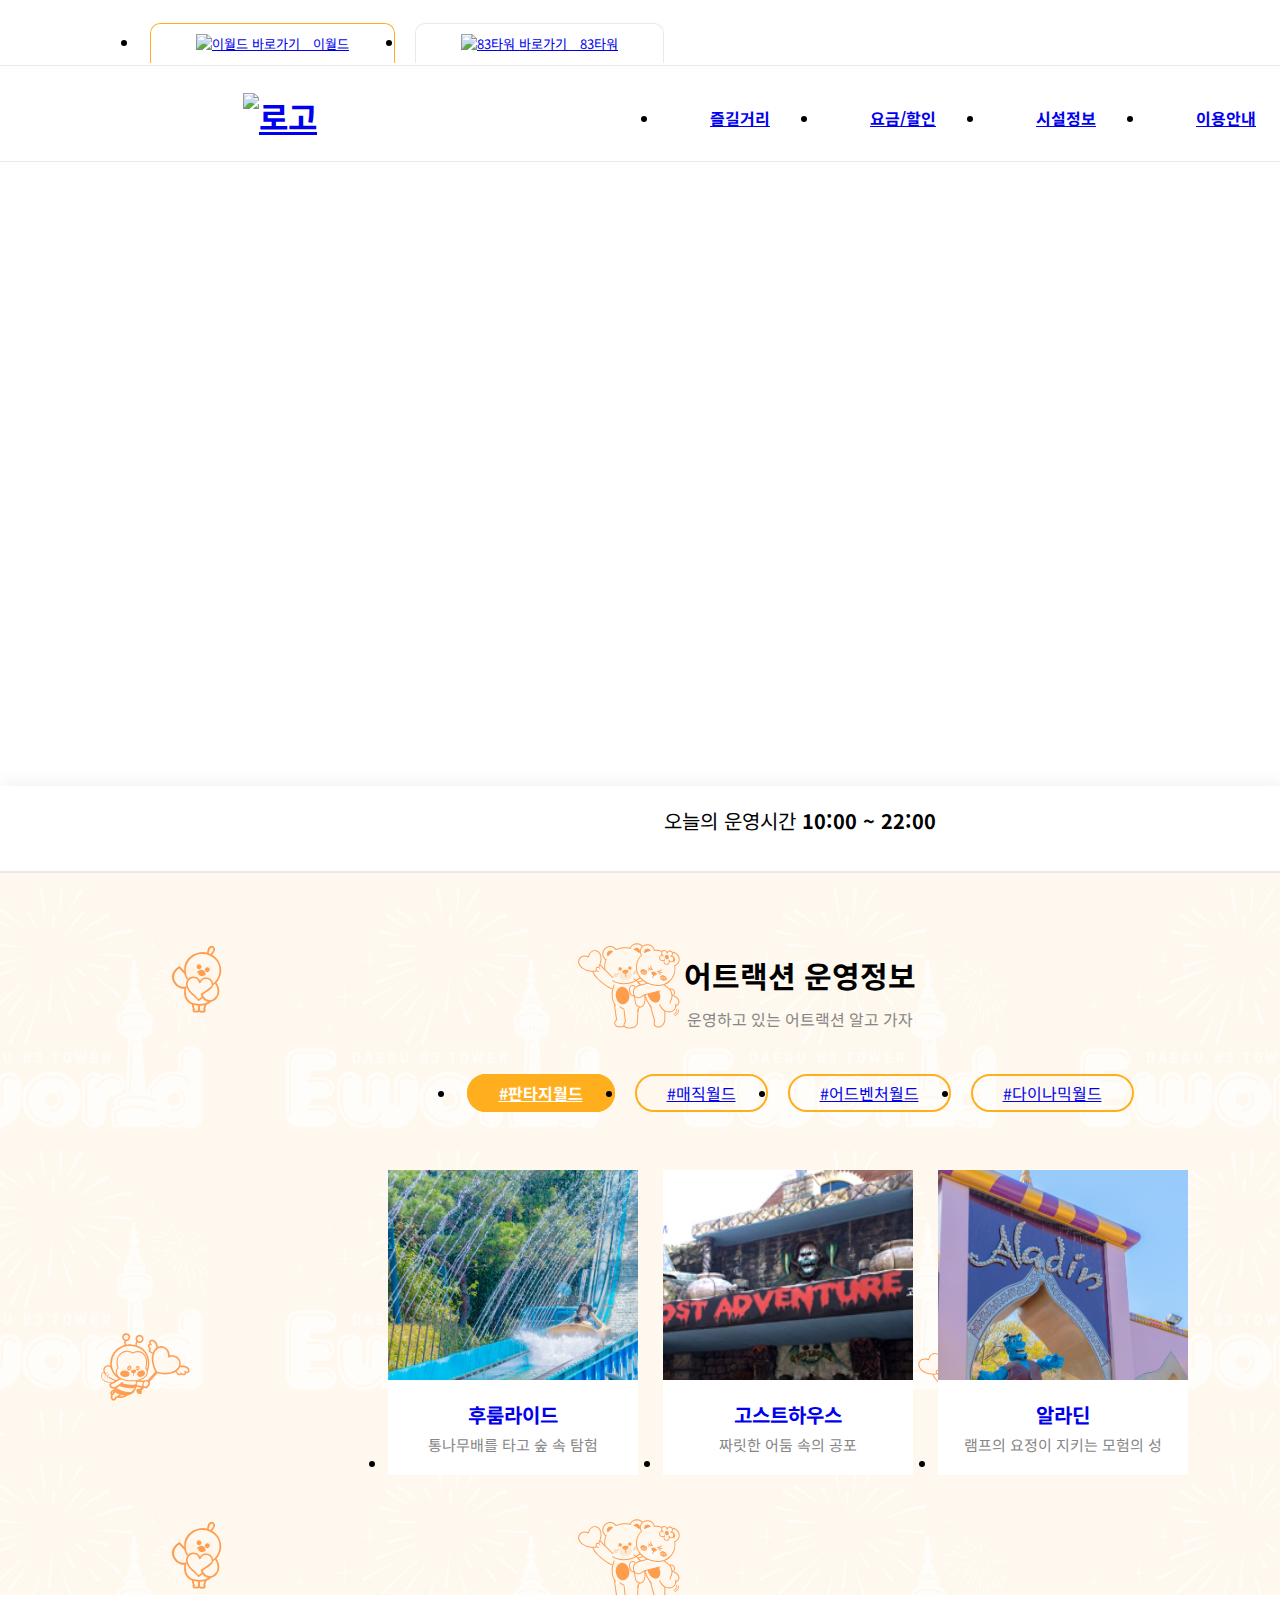
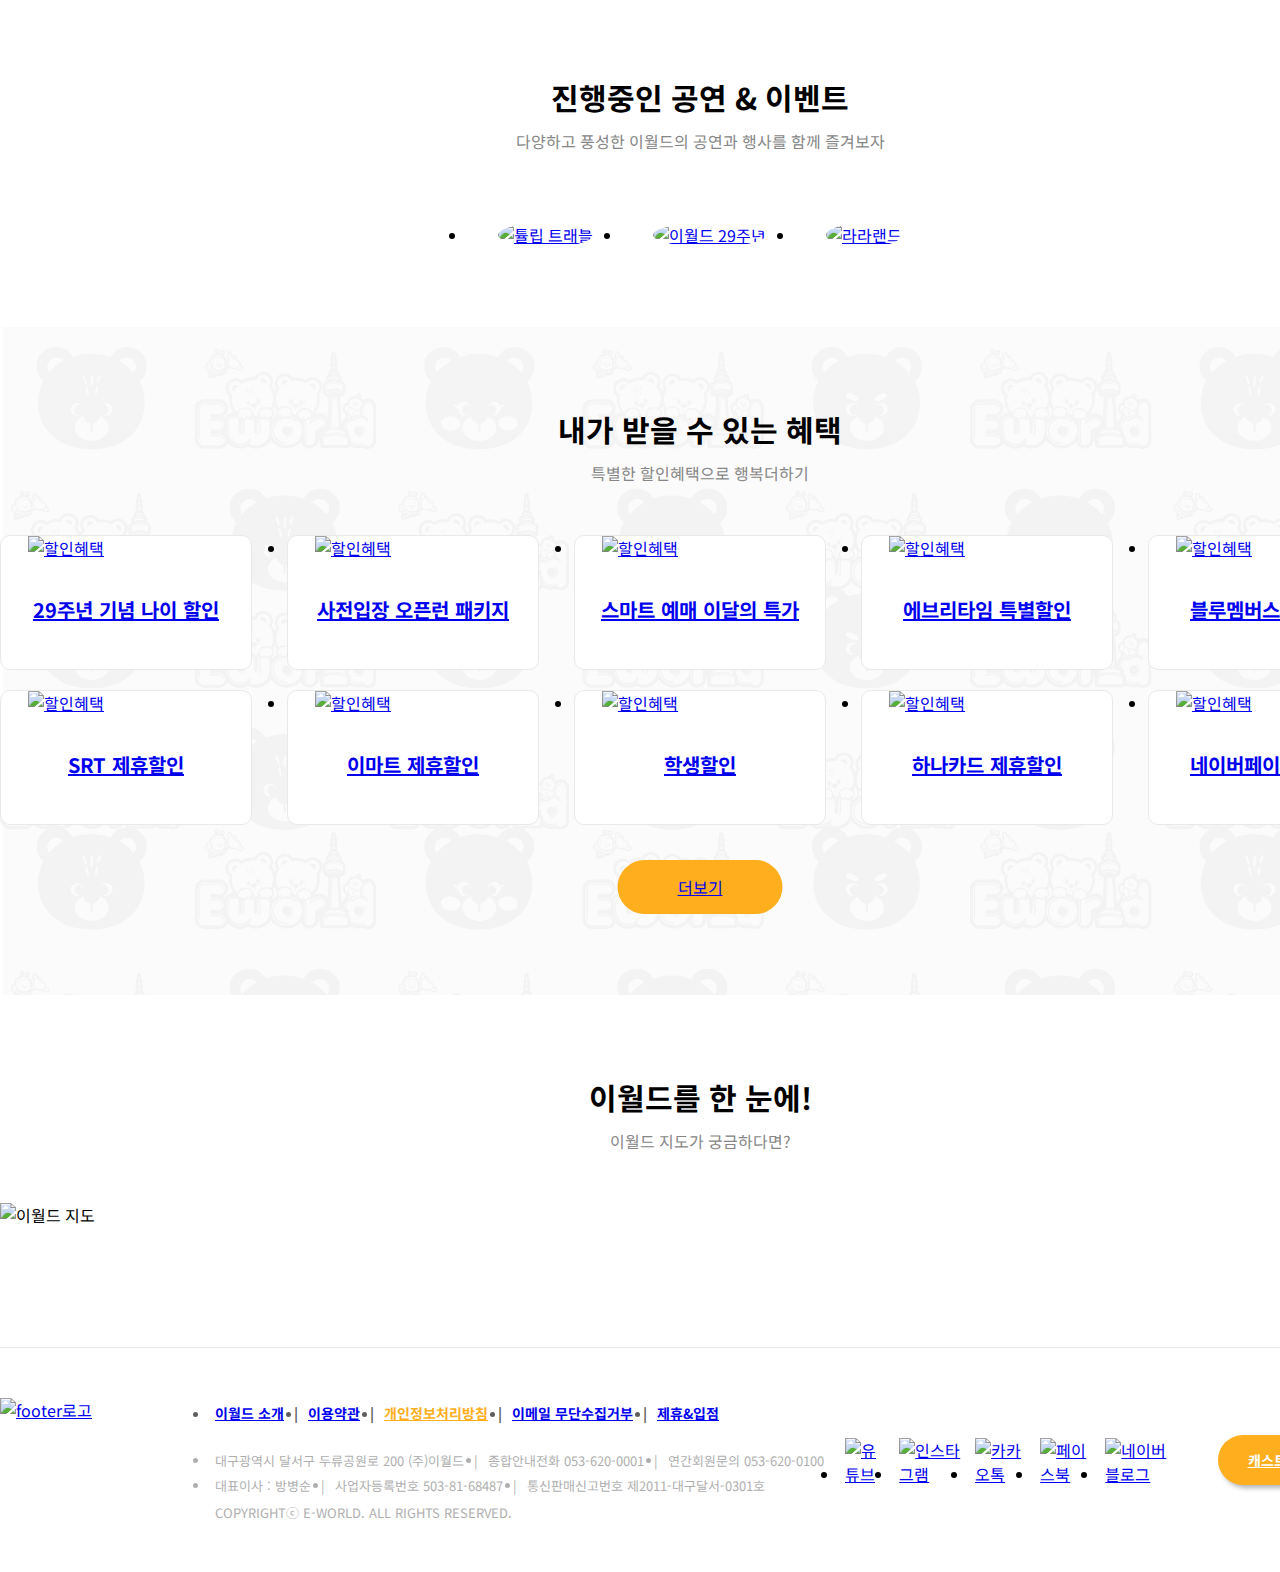
==== commit 74f5fc68: "main-page" ====
--- a/index.html
+++ b/index.html
@@ -3,14 +3,15 @@
   <head>
     <meta charset="UTF-8" />
     <meta name="viewport" content="width=device-width, initial-scale=1.0" />
-    <title>Eworld</title>
+    <title>Eworld! Where Dreams Come True!</title>
 
     <!-- css -->
     <link rel="stylesheet" href="./css/Destyle.css" />
     <link rel="stylesheet" href="./css/style.css" />
+    <link rel="stylesheet" href="./css/index.css" />
 
     <!-- script -->
-    <script src="./script/script.js"></script>
+    <script src="./script/index.js"></script>
 
     <!-- font -->
     <link rel="preconnect" href="https://fonts.googleapis.com" />
@@ -35,6 +36,9 @@
         <h1 class="logo">
           <a href="#"><img src="./assert/header/logo.png" alt="로고" /></a>
         </h1>
+        <div class="menu">
+          <a href="javascript:"><img src="./assert/mobile/menu.png" alt="메뉴" /></a>
+        </div>
         <nav class="nav">
           <ul>
             <li>
@@ -503,7 +507,7 @@
               </a>
             </li>
           </ul>
-          <a href="#" class="button">더보기</a>
+          <a href="./discount.html" class="button">더보기</a>
         </section>
       </div>
 
--- a/css/style.css
+++ b/css/style.css
@@ -63,6 +63,9 @@
 .logo img {
   width: 200px;
 }
+.menu {
+  display: none;
+}
 .nav {
   width: 50%;
   height: 100%;
@@ -181,7 +184,6 @@
 /* attraction */
 #attraction-wrap {
   width: 100%;
-
   background-image: url(../assert/news.svg);
 }
 #attraction {
@@ -221,7 +223,6 @@
   font-weight: bold;
   color: #fff;
 }
-
 #a-tab-menu .a-tab-cont ul {
   display: flex;
   flex-wrap: wrap;
@@ -327,14 +328,15 @@
   left: 50%;
   top: 55%;
   transform: translate(-50%, -50%);
-  font-size: 18px;
 }
 #event .event li:hover {
   .background {
     opacity: 0.7;
+    transition: all 0.3s;
   }
   .event-text {
     display: block;
+    transition: all 0.3s;
   }
 }
 
@@ -522,3 +524,411 @@
   font-size: 14px;
   box-shadow: 3px 3px 5px #b3b3b3;
 }
+
+/* 모바일 사이즈 */
+@media screen and (max-width: 430px) {
+  #wrap {
+    width: 100%;
+  }
+  #h-tab-menu {
+    display: none;
+  }
+  #header {
+    width: 100%;
+    height: 70px;
+  }
+  #header::after {
+    content: '';
+    display: none;
+  }
+  #header .logo {
+    width: 400px;
+  }
+  #header .logo a {
+    position: absolute;
+    left: 50%;
+    transform: translateX(-50%);
+  }
+  #header .logo img {
+    width: 150px;
+  }
+  #header .menu {
+    display: block;
+    padding-top: 18px;
+    padding-right: 15px;
+  }
+  #header .menu img {
+    width: 30px;
+    height: 30px;
+  }
+  #header .nav {
+    display: none;
+  }
+  #header .spot {
+    display: none;
+  }
+  #slider .slider.s1 {
+    background-image: url(../assert/mobile/mobile1.png);
+  }
+  #slider .slider.s2 {
+    background-image: url(../assert/mobile/mobile2.png);
+  }
+  #slider .slider.s3 {
+    background-image: url(../assert/mobile/mobile3.png);
+  }
+  #slider .slider.s4 {
+    background-image: url(../assert/mobile/mobile4.png);
+  }
+  #slider .slider.s5 {
+    background-image: url(../assert/mobile/mobile5.png);
+  }
+  #slider {
+    width: 100%;
+    height: 410px;
+    overflow: hidden;
+  }
+  .sliderwrap {
+    width: 600%;
+    height: 100%;
+    display: flex;
+  }
+  .sliderwrap .slider {
+    width: 100%;
+    height: 100%;
+    background-position: center;
+    background-repeat: no-repeat;
+    background-size: cover;
+  }
+  #today .today-text {
+    width: 100%;
+  }
+  #today .today-text p {
+    font-size: 18px;
+  }
+
+  #attraction-wrap {
+    width: 100%;
+    background-image: url(../assert/news.svg);
+  }
+  #attraction {
+    width: 100%;
+    height: auto;
+    margin: 0 auto;
+    padding-top: 60px;
+    padding-bottom: 80px;
+  }
+  #attraction h1 {
+    font-size: 25px;
+    text-align: center;
+  }
+  #attraction span {
+    font-weight: bold;
+  }
+  #attraction p {
+    text-align: center;
+    padding-top: 5px;
+    color: #868686;
+    font-size: 15px;
+  }
+  #a-tab-menu .a-tab-btn ul {
+    display: flex;
+    flex-wrap: wrap;
+    justify-content: center;
+    padding-top: 25px;
+  }
+  #a-tab-menu .a-tab-btn ul li {
+    padding: 15px 5px;
+  }
+  #a-tab-menu .a-tab-btn ul li a {
+    border: 2px solid #ffaf1d;
+    border-radius: 50px;
+    padding: 5px 30px;
+    font-size: 15px;
+  }
+  #a-tab-menu .a-tab-btn ul li a.a-active {
+    background-color: #ffaf1d;
+    font-weight: bold;
+    color: #fff;
+  }
+  #a-tab-menu .a-tab-cont ul {
+    display: flex;
+    flex-wrap: wrap;
+    justify-content: center;
+    padding-left: 30px;
+    padding-top: 0;
+  }
+  #a-tab-menu .a-tab-cont ul li {
+    padding-right: 25px;
+    padding-top: 25px;
+    position: relative;
+  }
+  #a-tab-menu .a-tab-cont img {
+    width: 150px;
+    height: 200px;
+    object-fit: cover;
+  }
+  #a-tab-menu .a-tab-cont .a-text {
+    position: absolute;
+    left: 0;
+    bottom: 0;
+    text-align: center;
+    width: 150px;
+    padding: 20px 0px;
+    background-color: #fff;
+  }
+  #a-tab-menu .a-tab-cont .a-text h1 {
+    font-size: 15px;
+    font-weight: bold;
+  }
+  #a-tab-menu .a-tab-cont .a-text p {
+    font-size: 10px;
+    padding-top: 5px;
+  }
+  #event {
+    width: 100%;
+    height: auto;
+    margin: 0 auto;
+    padding-top: 80px;
+    padding-bottom: 80px;
+    position: relative;
+  }
+  #event h1 {
+    font-size: 25px;
+    text-align: center;
+  }
+  #event span {
+    font-weight: bold;
+  }
+  #event p {
+    text-align: center;
+    font-size: 15px;
+    padding-top: 5px;
+    color: #868686;
+  }
+  #event ul {
+    display: flex;
+    padding-top: 30px;
+    justify-content: center;
+  }
+  #event ul li {
+    padding: 0px 10px;
+    position: relative;
+  }
+  #event img {
+    width: 120px;
+    height: 120px;
+    object-fit: cover;
+    border-radius: 50%;
+  }
+  #event .background {
+    width: 120px;
+    height: 120px;
+    border-radius: 50%;
+    background-color: #ffaf1d;
+    position: absolute;
+    left: 10px;
+    top: 0;
+    opacity: 0;
+  }
+  #event .event-text {
+    display: none;
+  }
+  #event .event-text h1 {
+    font-size: 19px;
+    font-weight: bold;
+    position: absolute;
+    left: 50%;
+    top: 50%;
+    transform: translate(-50%, -50%);
+    color: #fff;
+  }
+  #event .event-text p {
+    display: none;
+  }
+  #event .event li:hover {
+    .background {
+      opacity: 0.7;
+      transition: all 0.3s;
+    }
+    .event-text {
+      display: block;
+      transition: all 0.3s;
+    }
+  }
+  #discount {
+    width: 100%;
+    height: auto;
+    margin: 0 auto;
+    padding-top: 60px;
+    padding-bottom: 80px;
+    position: relative;
+  }
+  #discount h1 {
+    font-size: 25px;
+    text-align: center;
+  }
+  #discount span {
+    font-weight: bold;
+  }
+  #discount p {
+    text-align: center;
+    font-size: 15px;
+    padding-top: 5px;
+    color: #868686;
+  }
+  #discount ul {
+    display: flex;
+    flex-wrap: wrap;
+    justify-content: center;
+    padding-top: 50px;
+  }
+  #discount ul li {
+    border: 1px solid #e9e9e9;
+    border-radius: 10px;
+    background-color: #fff;
+    padding-bottom: 5px;
+    margin-bottom: 20px;
+    margin-left: 15px;
+  }
+  #discount ul li:hover {
+    box-shadow: 0px 0px 20px #ffaf1d;
+  }
+  #discount ul li a {
+    padding: 0px 30px;
+  }
+  #discount img {
+    width: 100px;
+  }
+  #discount .background {
+    width: 150px;
+    height: 50px;
+    background-color: #fff;
+  }
+  #discount .background h1 {
+    font-size: 13px;
+    text-align: center;
+    padding-top: 25px;
+    padding-bottom: 0;
+    font-weight: bold;
+  }
+  #discount a.button {
+    background-color: #ffaf1d;
+    padding: 5px 30px;
+    border-radius: 30px;
+    position: absolute;
+    left: 50%;
+    transform: translateX(-50%);
+    margin-top: 15px;
+    font-size: 11px;
+  }
+  #map {
+    width: 100%;
+    height: auto;
+    margin: 0 auto;
+    padding-top: 60px;
+    padding-bottom: 300px;
+    position: relative;
+  }
+  #map h1 {
+    font-size: 25px;
+    text-align: center;
+  }
+  #map span {
+    font-weight: bold;
+  }
+  #map p {
+    text-align: center;
+    font-size: 15px;
+    padding-top: 5px;
+    color: #868686;
+  }
+  #map img {
+    width: 90%;
+    padding-top: 30px;
+    position: absolute;
+    left: 50%;
+    transform: translateX(-50%);
+  }
+  #footer-wrap {
+    border-top: 1px solid #e9e9e9;
+    margin-top: 40px;
+  }
+  #footer {
+    width: 100%;
+    height: auto;
+    margin: 50px auto;
+    display: block;
+    padding-left: 20px;
+  }
+  .footer1 {
+    display: none;
+  }
+  .footer2 {
+    width: 100%;
+  }
+  .footer2-1 ul {
+    display: flex;
+    flex-wrap: wrap;
+    font-weight: bold;
+    font-size: 14px;
+    color: #5e5e5e;
+  }
+  .footer2-1 ul li {
+    padding: 5px;
+  }
+  .footer2-1 ul li::after {
+    content: '|';
+    margin-left: 10px;
+  }
+  .footer2-1 ul li:last-child::after {
+    content: '';
+  }
+  .footer2-1 .color {
+    color: #ffaf1d;
+  }
+  .footer2-2 {
+    font-size: 12px;
+    color: #afafaf;
+    padding-top: 20px;
+  }
+  .footer2-2 ul {
+    display: flex;
+    flex-wrap: wrap;
+  }
+  .footer2-2 ul li {
+    padding: 3px 5px;
+  }
+  .footer2-2 ul li::after {
+    content: '|';
+    margin-left: 10px;
+  }
+  .footer2-2 ul li:last-child::after {
+    content: '';
+  }
+  .footer2-2 p {
+    padding-top: 5px;
+    padding-left: 5px;
+  }
+  .footer3 {
+    display: none;
+  }
+  .footer4 {
+    width: 100%;
+    display: flex;
+    justify-content: center;
+    padding-top: 40px;
+  }
+  .footer4 a {
+    background-color: #ffaf1d;
+    padding: 15px 30px;
+    color: #fff;
+    border-radius: 30px;
+    font-weight: 700;
+    font-size: 14px;
+    box-shadow: 3px 3px 5px #b3b3b3;
+  }
+}
+
+/* 태블릿 사이즈 */
+@media screen and (max-width: 1200px) {
+}
--- a/css/index.css
+++ b/css/index.css
@@ -0,0 +1,598 @@
+/* slider */
+#slider {
+  width: 100%;
+  height: 620px;
+  overflow: hidden;
+}
+.sliderwrap {
+  width: 600%;
+  height: 100%;
+  display: flex;
+}
+.sliderwrap .slider {
+  width: 100%;
+  height: 100%;
+  background-position: center;
+  background-repeat: no-repeat;
+  background-size: cover;
+}
+.sliderwrap .slider.s1 {
+  background-image: url(../assert/slider/slider1.png);
+}
+.sliderwrap .slider.s2 {
+  background-image: url(../assert/slider/slider2.png);
+}
+.sliderwrap .slider.s3 {
+  background-image: url(../assert/slider/slider3.png);
+}
+.sliderwrap .slider.s4 {
+  background-image: url(../assert/slider/slider4.png);
+}
+.sliderwrap .slider.s5 {
+  background-image: url(../assert/slider/slider5.png);
+}
+
+/* today */
+#today {
+  width: 100%;
+  height: 65px;
+  margin: 0 auto;
+  padding-top: 20px;
+  border-bottom: 2px solid #e9e9e9;
+  box-shadow: 1px 1px 20px #e9e9e9;
+}
+.today-text {
+  width: 1600px;
+  height: 100%;
+  margin: 0 auto;
+}
+#today p {
+  text-align: center;
+  font-size: 20px;
+}
+#today span {
+  font-weight: bold;
+}
+
+/* attraction */
+#attraction-wrap {
+  width: 100%;
+  background-image: url(../assert/news.svg);
+}
+#attraction {
+  width: 1600px;
+  height: auto;
+  margin: 0 auto;
+  padding-top: 80px;
+  padding-bottom: 120px;
+}
+#attraction h1 {
+  font-size: 30px;
+  text-align: center;
+}
+#attraction span {
+  font-weight: bold;
+}
+#attraction p {
+  text-align: center;
+  padding-top: 10px;
+  color: #868686;
+}
+#a-tab-menu .a-tab-btn ul {
+  display: flex;
+  justify-content: center;
+  padding-top: 50px;
+}
+#a-tab-menu .a-tab-btn ul li {
+  padding: 0px 10px;
+}
+#a-tab-menu .a-tab-btn ul li a {
+  border: 2px solid #ffaf1d;
+  border-radius: 50px;
+  padding: 5px 30px;
+}
+#a-tab-menu .a-tab-btn ul li a.a-active {
+  background-color: #ffaf1d;
+  font-weight: bold;
+  color: #fff;
+}
+#a-tab-menu .a-tab-cont ul {
+  display: flex;
+  flex-wrap: wrap;
+  justify-content: center;
+  padding-top: 40px;
+}
+#a-tab-menu .a-tab-cont ul li {
+  padding-right: 25px;
+  padding-top: 25px;
+  position: relative;
+}
+#a-tab-menu .a-tab-cont ul li a:hover {
+  .a-text {
+    background-color: #ffaf1d;
+    box-shadow: 1px 1px 3px #e9e9e9;
+  }
+}
+#a-tab-menu .a-tab-cont img {
+  width: 250px;
+  height: 300px;
+  object-fit: cover;
+}
+#a-tab-menu .a-tab-cont .a-text {
+  position: absolute;
+  left: 0;
+  bottom: 0;
+  text-align: center;
+  width: 250px;
+  padding: 20px 0px;
+  background-color: #fff;
+}
+#a-tab-menu .a-tab-cont .a-text h1 {
+  font-size: 20px;
+  font-weight: bold;
+}
+#a-tab-menu .a-tab-cont .a-text p {
+  font-size: 15px;
+  padding-top: 5px;
+}
+
+/* event */
+#event {
+  width: 1400px;
+  height: auto;
+  margin: 0 auto;
+  padding-top: 80px;
+  padding-bottom: 80px;
+  position: relative;
+}
+#event h1 {
+  font-size: 30px;
+  text-align: center;
+}
+#event span {
+  font-weight: bold;
+}
+#event p {
+  text-align: center;
+  padding-top: 10px;
+  color: #868686;
+}
+#event ul {
+  display: flex;
+  padding-top: 70px;
+  justify-content: center;
+}
+#event ul li {
+  padding: 0px 30px;
+  position: relative;
+}
+#event img {
+  width: 400px;
+  height: 400px;
+  object-fit: cover;
+  border-radius: 50%;
+}
+#event .background {
+  width: 400px;
+  height: 400px;
+  border-radius: 50%;
+  background-color: #ffaf1d;
+  position: absolute;
+  left: 30px;
+  top: 0;
+  opacity: 0;
+}
+#event .event-text {
+  display: none;
+}
+#event .event-text h1 {
+  font-size: 20px;
+  font-weight: bold;
+  position: absolute;
+  left: 50%;
+  top: 45%;
+  transform: translate(-50%, -50%);
+  color: #fff;
+}
+#event .event-text p {
+  font-size: 20px;
+  color: #fff;
+  position: absolute;
+  left: 50%;
+  top: 55%;
+  transform: translate(-50%, -50%);
+}
+#event .event li:hover {
+  .background {
+    opacity: 0.7;
+    transition: all 0.3s;
+  }
+  .event-text {
+    display: block;
+    transition: all 0.3s;
+  }
+}
+
+/* discount */
+#discount-wrap {
+  width: 100%;
+  background-image: url(../assert/discount.svg);
+}
+#discount {
+  width: 1400px;
+  height: auto;
+  margin: 0 auto;
+  padding-top: 80px;
+  padding-bottom: 150px;
+  position: relative;
+}
+#discount h1 {
+  font-size: 30px;
+  text-align: center;
+}
+#discount span {
+  font-weight: bold;
+}
+#discount p {
+  text-align: center;
+  padding-top: 10px;
+  color: #868686;
+}
+#discount ul {
+  display: flex;
+  flex-wrap: wrap;
+  justify-content: space-between;
+  padding-top: 50px;
+}
+#discount ul li {
+  border: 1px solid #e9e9e9;
+  border-radius: 10px;
+  background-color: #fff;
+  padding-bottom: 20px;
+  margin-bottom: 20px;
+}
+#discount ul li:hover {
+  box-shadow: 0px 0px 20px #ffaf1d;
+}
+#discount ul li a {
+  padding: 0px 27px;
+}
+#discount img {
+  width: 200px;
+}
+#discount .background {
+  width: 250px;
+  height: 65px;
+  background-color: #fff;
+}
+#discount .background h1 {
+  font-size: 20px;
+  text-align: center;
+  padding: 35px 0px;
+  font-weight: bold;
+}
+#discount a.button {
+  background-color: #ffaf1d;
+  padding: 15px 60px;
+  border-radius: 30px;
+  position: absolute;
+  left: 50%;
+  transform: translateX(-50%);
+  margin-top: 15px;
+}
+
+/* map */
+#map {
+  width: 1400px;
+  height: auto;
+  margin: 0 auto;
+  padding-top: 80px;
+  padding-bottom: 80px;
+  position: relative;
+}
+#map h1 {
+  font-size: 30px;
+  text-align: center;
+}
+#map span {
+  font-weight: bold;
+}
+#map p {
+  text-align: center;
+  padding-top: 10px;
+  color: #868686;
+}
+#map img {
+  width: 100%;
+  padding-top: 50px;
+}
+
+/* 모바일 사이즈 */
+@media screen and (max-width: 430px) {
+  #slider .slider.s1 {
+    background-image: url(../assert/mobile/mobile1.png);
+  }
+  #slider .slider.s2 {
+    background-image: url(../assert/mobile/mobile2.png);
+  }
+  #slider .slider.s3 {
+    background-image: url(../assert/mobile/mobile3.png);
+  }
+  #slider .slider.s4 {
+    background-image: url(../assert/mobile/mobile4.png);
+  }
+  #slider .slider.s5 {
+    background-image: url(../assert/mobile/mobile5.png);
+  }
+  #slider {
+    width: 100%;
+    height: 410px;
+    overflow: hidden;
+  }
+  .sliderwrap {
+    width: 600%;
+    height: 100%;
+    display: flex;
+  }
+  .sliderwrap .slider {
+    width: 100%;
+    height: 100%;
+    background-position: center;
+    background-repeat: no-repeat;
+    background-size: cover;
+  }
+  #today .today-text {
+    width: 100%;
+  }
+  #today .today-text p {
+    font-size: 18px;
+  }
+
+  #attraction-wrap {
+    width: 100%;
+    background-image: url(../assert/news.svg);
+  }
+  #attraction {
+    width: 100%;
+    height: auto;
+    padding-top: 60px;
+    padding-bottom: 80px;
+  }
+  #attraction h1 {
+    font-size: 25px;
+    text-align: center;
+  }
+  #attraction span {
+    font-weight: bold;
+  }
+  #attraction p {
+    text-align: center;
+    padding-top: 5px;
+    color: #868686;
+    font-size: 15px;
+  }
+  #a-tab-menu .a-tab-btn ul {
+    display: flex;
+    flex-wrap: wrap;
+    justify-content: center;
+    padding-top: 25px;
+  }
+  #a-tab-menu .a-tab-btn ul li {
+    padding: 15px 5px;
+  }
+  #a-tab-menu .a-tab-btn ul li a {
+    border: 2px solid #ffaf1d;
+    border-radius: 50px;
+    padding: 5px 30px;
+    font-size: 15px;
+  }
+  #a-tab-menu .a-tab-btn ul li a.a-active {
+    background-color: #ffaf1d;
+    font-weight: bold;
+    color: #fff;
+  }
+  #a-tab-menu .a-tab-cont ul {
+    display: flex;
+    flex-wrap: wrap;
+    justify-content: center;
+    padding-left: 30px;
+    padding-top: 0;
+  }
+  #a-tab-menu .a-tab-cont ul li {
+    padding-right: 25px;
+    padding-top: 25px;
+    position: relative;
+  }
+  #a-tab-menu .a-tab-cont img {
+    width: 150px;
+    height: 200px;
+    object-fit: cover;
+  }
+  #a-tab-menu .a-tab-cont .a-text {
+    position: absolute;
+    left: 0;
+    bottom: 0;
+    text-align: center;
+    width: 150px;
+    padding: 20px 0px;
+    background-color: #fff;
+  }
+  #a-tab-menu .a-tab-cont .a-text h1 {
+    font-size: 15px;
+    font-weight: bold;
+  }
+  #a-tab-menu .a-tab-cont .a-text p {
+    font-size: 10px;
+    padding-top: 5px;
+  }
+  #event {
+    width: 100%;
+    height: auto;
+    margin: 0 auto;
+    padding-top: 80px;
+    padding-bottom: 80px;
+    position: relative;
+  }
+  #event h1 {
+    font-size: 25px;
+    text-align: center;
+  }
+  #event span {
+    font-weight: bold;
+  }
+  #event p {
+    text-align: center;
+    font-size: 15px;
+    padding-top: 5px;
+    color: #868686;
+  }
+  #event ul {
+    display: flex;
+    flex-wrap: wrap;
+    padding-top: 30px;
+    justify-content: center;
+  }
+  #event ul li {
+    padding: 0px 5px;
+    position: relative;
+  }
+  #event img {
+    width: 120px;
+    height: 120px;
+    object-fit: cover;
+    border-radius: 50%;
+  }
+  #event .background {
+    width: 120px;
+    height: 120px;
+    border-radius: 50%;
+    background-color: #ffaf1d;
+    position: absolute;
+    left: 5px;
+    top: 0;
+    opacity: 0;
+  }
+  #event .event-text {
+    display: none;
+  }
+  #event .event-text h1 {
+    font-size: 19px;
+    font-weight: bold;
+    position: absolute;
+    left: 50%;
+    top: 50%;
+    transform: translate(-50%, -50%);
+    color: #fff;
+  }
+  #event .event-text p {
+    display: none;
+  }
+  #event .event li:hover {
+    .background {
+      opacity: 0.7;
+      transition: all 0.3s;
+    }
+    .event-text {
+      display: block;
+      transition: all 0.3s;
+    }
+  }
+  #discount {
+    width: 100%;
+    height: auto;
+    margin: 0 auto;
+    padding-top: 60px;
+    padding-bottom: 80px;
+    position: relative;
+  }
+  #discount h1 {
+    font-size: 25px;
+    text-align: center;
+  }
+  #discount span {
+    font-weight: bold;
+  }
+  #discount p {
+    text-align: center;
+    font-size: 15px;
+    padding-top: 5px;
+    color: #868686;
+  }
+  #discount ul {
+    display: flex;
+    flex-wrap: wrap;
+    justify-content: center;
+    padding-top: 50px;
+  }
+  #discount ul li {
+    border: 1px solid #e9e9e9;
+    border-radius: 10px;
+    background-color: #fff;
+    padding-bottom: 5px;
+    margin-bottom: 20px;
+    margin-left: 15px;
+  }
+  #discount ul li:hover {
+    box-shadow: 0px 0px 20px #ffaf1d;
+  }
+  #discount ul li a {
+    padding: 0px 30px;
+  }
+  #discount img {
+    width: 100px;
+  }
+  #discount .background {
+    width: 150px;
+    height: 50px;
+    background-color: #fff;
+  }
+  #discount .background h1 {
+    font-size: 13px;
+    text-align: center;
+    padding-top: 25px;
+    padding-bottom: 0;
+    font-weight: bold;
+  }
+  #discount a.button {
+    background-color: #ffaf1d;
+    padding: 5px 30px;
+    border-radius: 30px;
+    position: absolute;
+    left: 50%;
+    transform: translateX(-50%);
+    margin-top: 15px;
+    font-size: 11px;
+  }
+  #map {
+    width: 100%;
+    height: auto;
+    margin: 0 auto;
+    padding-top: 60px;
+    padding-bottom: 300px;
+    position: relative;
+  }
+  #map h1 {
+    font-size: 25px;
+    text-align: center;
+  }
+  #map span {
+    font-weight: bold;
+  }
+  #map p {
+    text-align: center;
+    font-size: 15px;
+    padding-top: 5px;
+    color: #868686;
+  }
+  #map img {
+    width: 90%;
+    padding-top: 30px;
+    position: absolute;
+    left: 50%;
+    transform: translateX(-50%);
+  }
+}
+
+/* 태블릿 사이즈 */
+@media screen and (max-width: 1200px) {
+}
